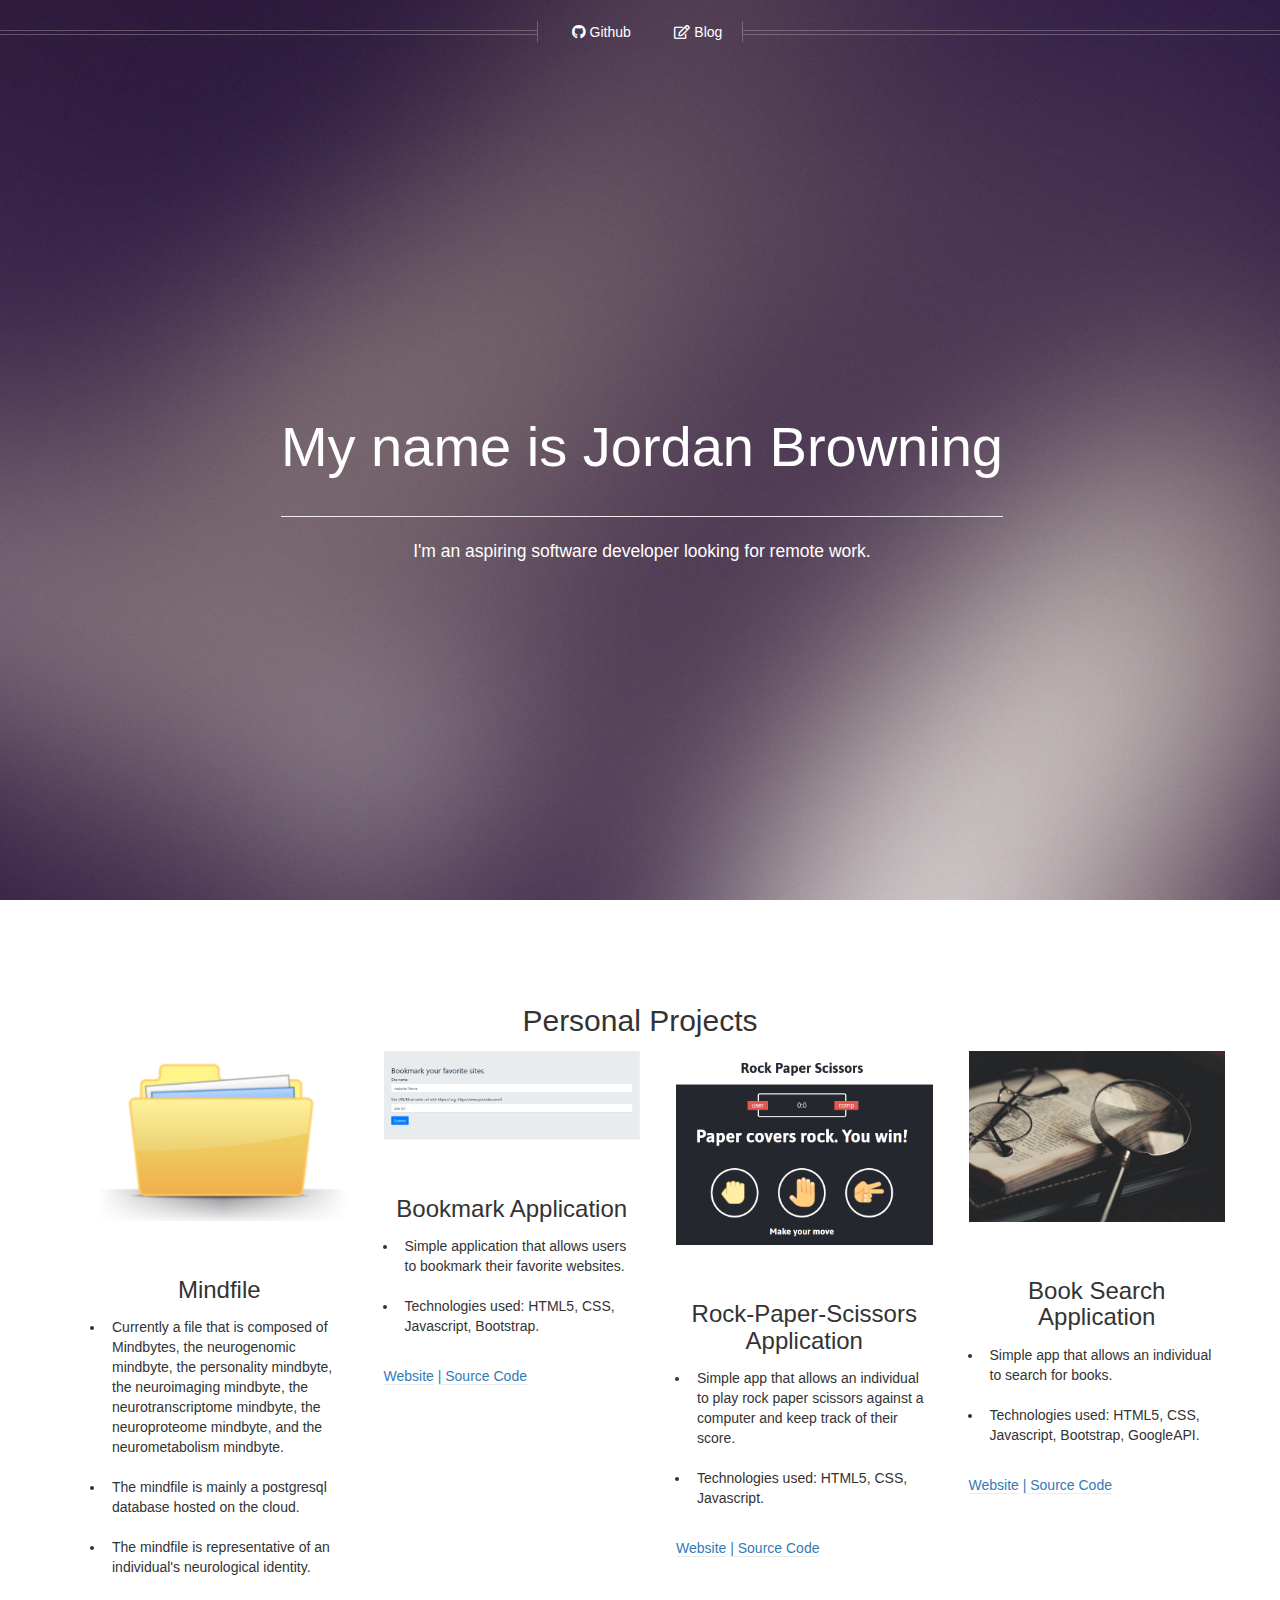
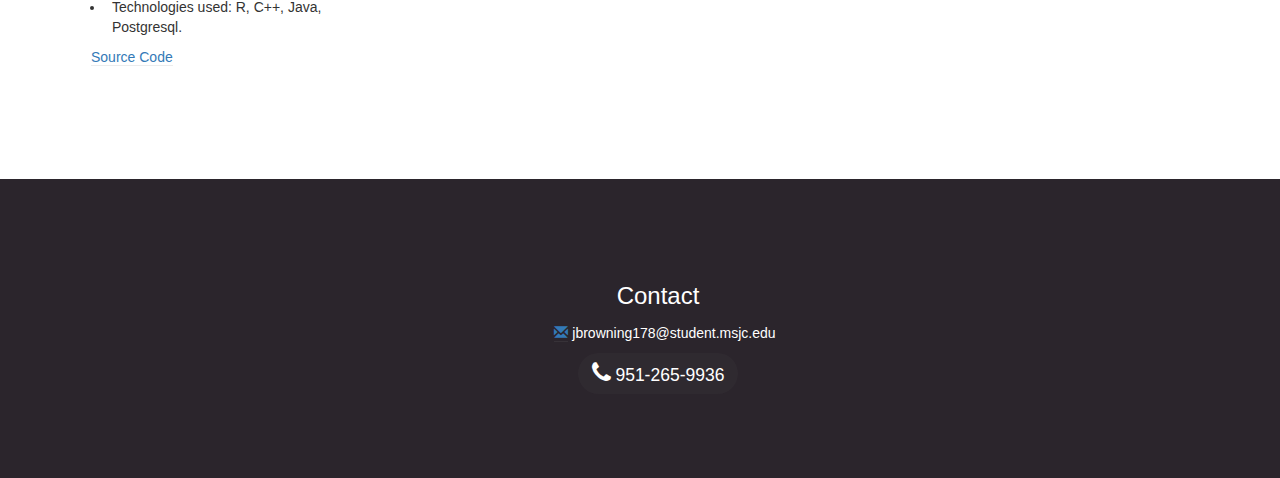
==== index.html @ be1a9e62 "update so links open in seperate tabs" ====
<!DOCTYPE HTML>
<!--
	Helios by HTML5 UP
	html5up.net | @ajlkn
	Free for personal and commercial use under the CCA 3.0 license (html5up.net/license)
-->
<html>

<head>
	<title>Jordan Browning's Portfolio</title>
	<meta charset="utf-8" />
	<meta name="viewport" content="width=device-width, initial-scale=1, user-scalable=no" />
	<link rel="stylesheet" href="assets/css/main.css" />
	<noscript>
	<link rel="stylesheet" href="assets/css/noscript.css" /></noscript>
	<link rel="stylesheet" href="https://maxcdn.bootstrapcdn.com/bootstrap/3.3.7/css/bootstrap.min.css">
	<link rel="stylesheet" href="https://cdnjs.cloudflare.com/ajax/libs/font-awesome/4.7.0/css/font-awesome.min.css">

</head>

<body class="homepage is-preload">
	<div id="page-wrapper">

		<!-- Header -->
		<div id="header">

			<!-- Inner -->
			<div class="inner">
				<header>
					<h1><a href="index.html" id="logo">My name is Jordan Browning</a></h1>
					<hr />
					<p>I'm an aspiring software developer looking for remote work.</p>

				</header>
			</div>

			<!-- Nav -->
			<nav id="nav">
				<ul>
					<li><a href="https://github.com/cr27" target="_blank"><i class="fab fa-github"></i> Github</a></li>
					<!--<li><a href="no-sidebar.html">No Sidebar</a></li>-->
					<li><a href="https://jbrowning178.wixsite.com/website" target="_blank"><i class="far fa-edit"></i> Blog</a></li>
				</ul>
			</nav>

		</div>

		<!-- Banner 
				<section id="banner">
					<header>
						<h2>Work Experience</h2>
						<p>
							A (free) responsive site template by <a href="http://html5up.net">HTML5 UP</a>.
							Built with HTML5/CSS3 and released under the <a href="http://html5up.net/license">CCA</a> license.
						</p>
					</header>
				</section>-->



		<!-- Features -->
		<div class="wrapper style1">

			<section id="features" class="container special">
				<header>
					<h2>Personal Projects</h2>

				</header>
				<div class="row">
					<article class="col-3 col-12-mobile special">
						<a href="#" class="image featured"><img src="images/manillaFolder.png" alt="" /></a>
						<header>
							<h3><a href="#">Mindfile</a></h3>
						</header>

						<ul>
							<li>
								Currently a file that is composed of Mindbytes, the neurogenomic mindbyte, the
								personality mindbyte, the neuroimaging
								mindbyte, the neurotranscriptome mindbyte, the neuroproteome mindbyte, and the
								neurometabolism mindbyte.
							</li>
							<br>
							<li>
								The mindfile is
								mainly a postgresql database hosted on the cloud.
							</li>
							<br>
							<li>
								The mindfile is representative of an individual's neurological
								identity.
							</li>
							<br>
							<li>
								Technologies used: R, C++, Java, Postgresql.
							</li>

						</ul>
						<a href="https://github.com/cr27/Neurological-Mindfile" target="_blank">  Source Code</a>
					</article>

					<article class="col-3 col-12-mobile special">
								<a href="#" class="image featured"><img src="images/bookMarkImage.PNG" alt="" /></a>
								<header>
									<h3><a href="#">Bookmark Application</a></h3>
								</header>
								<ul>
									<li>
										Simple application that allows  users to bookmark their favorite websites.
									</li>
									<br>
									<li>
										Technologies used: HTML5, CSS, Javascript, Bootstrap.
									</li>
								
									
								
								</ul>
								<br>
								<a href="https://cr27.github.io/BookmarkApp/bookmark" target="_blank"> Website</a>
								<a href="https://github.com/cr27/bookMarkApp" target="_blank">| Source Code</a>
							</article>

					<article class="col-3 col-12-mobile special">
						<a href="#" class="image featured"><img src="images/RockPaperScissors.png" alt="" /></a>
						<header>
							<h3><a href="#">Rock-Paper-Scissors Application</a></h3>
						</header>
						<ul>
							<li>
								Simple app that allows an individual to play rock paper scissors against a computer and keep track of their score.
							</li>
							<br>
							<li>
								Technologies used: HTML5, CSS, Javascript.
							</li>
					
					
					
						</ul>
						<br>
						<a href="https://cr27.github.io/RockPaperScissorsApp/RockPaperScissors" target="_blank"> Website</a>
						<a href="https://github.com/cr27/Rock-Paper-Scissors" target="_blank">| Source Code</a>
					</article>

					<article class="col-3 col-12-mobile special">
						<a href="#" class="image featured"><img src="images/booksearch.jpg" alt="" /></a>
						<header>
							<h3><a href="#">Book Search Application</a></h3>
						</header>
						<ul>
							<li>
								Simple app that allows an individual to search for books.
								
							</li>
							<br>
							<li>
								Technologies used: HTML5, CSS, Javascript, Bootstrap, GoogleAPI.
							</li>
					
					
					
						</ul>
						<br>
						<a href="https://cr27.github.io/BookSearchApp/BookSearch" target="_blank"> Website</a>
						<a href="https://github.com/cr27/BookSearchApp" target="_blank">| Source Code</a>
					</article>

				</div>
			</section>

		</div>

		<!-- Footer -->
		<div id="footer">
			<div class="container">


				<div class="row">
					<div class="col-12">

						<!-- Contact -->
						<section class="contact">
							<header>
								<h3>Contact</h3>
							</header>

							<!--<ul class="icons">
								
								<li><a href="#" class="icon brands fa-linkedin-in"><span
											class="label">Linkedin</span></a>
								</li>
							</ul>-->
							
							<ul>
								<a href="#"><i class="glyphicon glyphicon-envelope"></i></a> jbrowning178@student.msjc.edu
							</ul>

							<ul class="icons">
								<a href="#"></a> <i style="font-size:24px" class="fa">&#xf095;</i></a> 951-265-9936
							</ul>
						</section>




					</div>

				</div>
			</div>
		</div>

	</div>

	<!-- Scripts -->
	<script src="assets/js/jquery.min.js"></script>
	<script src="assets/js/jquery.dropotron.min.js"></script>
	<script src="assets/js/jquery.scrolly.min.js"></script>
	<script src="assets/js/jquery.scrollex.min.js"></script>
	<script src="assets/js/browser.min.js"></script>
	<script src="assets/js/breakpoints.min.js"></script>
	<script src="assets/js/util.js"></script>
	<script src="assets/js/main.js"></script>

</body>

</html>
---- assets/css/main.css ----
@import url("https://fonts.googleapis.com/css?family=Source+Sans+Pro:300,300italic,400,400italic,600");
@import url("fontawesome-all.min.css");

/*
	Helios by HTML5 UP
	html5up.net | @ajlkn
	Free for personal and commercial use under the CCA 3.0 license (html5up.net/license)
*/

html, body, div, span, applet, object,
iframe, h1, h2, h3, h4, h5, h6, p, blockquote,
pre, a, abbr, acronym, address, big, cite,
code, del, dfn, em, img, ins, kbd, q, s, samp,
small, strike, strong, sub, sup, tt, var, b,
u, i, center, dl, dt, dd, ol, ul, li, fieldset,
form, label, legend, table, caption, tbody,
tfoot, thead, tr, th, td, article, aside,
canvas, details, embed, figure, figcaption,
footer, header, hgroup, menu, nav, output, ruby,
section, summary, time, mark, audio, video {
	margin: 0;
	padding: 0;
	border: 0;
	font-size: 100%;
	font: inherit;
	vertical-align: baseline;}

article, aside, details, figcaption, figure,
footer, header, hgroup, menu, nav, section {
	display: block;}

body {
	line-height: 1;
}

ol, ul {
	list-style: none;
}

blockquote, q {
	quotes: none;
}

	blockquote:before, blockquote:after, q:before, q:after {
		content: '';
		content: none;
	}

table {
	border-collapse: collapse;
	border-spacing: 0;
}

body {
	-webkit-text-size-adjust: none;
}

mark {
	background-color: transparent;
	color: inherit;
}

input::-moz-focus-inner {
	border: 0;
	padding: 0;
}

input, select, textarea {
	-moz-appearance: none;
	-webkit-appearance: none;
	-ms-appearance: none;
	appearance: none;
}

/* Basic */

	html {
		box-sizing: border-box;
	}

	*, *:before, *:after {
		box-sizing: inherit;
	}

	body {
		background: #f0f4f4;
		color: #5b5b5b;
		font-size: 15pt;
		line-height: 1.85em;
		font-family: 'Source Sans Pro', sans-serif;
		font-weight: 300;
	}

		body.is-preload *, body.is-preload *:before, body.is-preload *:after {
			-moz-animation: none !important;
			-webkit-animation: none !important;
			-ms-animation: none !important;
			animation: none !important;
			-moz-transition: none !important;
			-webkit-transition: none !important;
			-ms-transition: none !important;
			transition: none !important;
		}

	input, textarea, select {
		font-size: 15pt;
		line-height: 1.85em;
		font-family: 'Source Sans Pro', sans-serif;
		font-weight: 300;
	}

	h1, h2, h3, h4, h5, h6 {
		font-weight: 400;
		color: #483949;
		line-height: 1.25em;
	}

	h1 a, h2 a, h3 a, h4 a, h5 a, h6 a {
		color: inherit;
		text-decoration: none;
		border-bottom-color: transparent;
	}

	h1 strong, h2 strong, h3 strong, h4 strong, h5 strong, h6 strong {
		font-weight: 600;
	}

	h2 {
		font-size: 2.85em;
	}

	h3 {
		font-size: 1.25em;
	}

	h4 {
		font-size: 1em;
		margin: 0 0 0.25em 0;
	}

	strong, b {
		font-weight: 400;
		color: #483949;
	}

	em, i {
		font-style: italic;
	}

	a {
		color: inherit;
		border-bottom: solid 1px rgba(128, 128, 128, 0.15);
		text-decoration: none;
		-moz-transition: background-color 0.35s ease-in-out, color 0.35s ease-in-out, border-bottom-color 0.35s ease-in-out;
		-webkit-transition: background-color 0.35s ease-in-out, color 0.35s ease-in-out, border-bottom-color 0.35s ease-in-out;
		-ms-transition: background-color 0.35s ease-in-out, color 0.35s ease-in-out, border-bottom-color 0.35s ease-in-out;
		transition: background-color 0.35s ease-in-out, color 0.35s ease-in-out, border-bottom-color 0.35s ease-in-out;
	}

		a:hover {
			color: #ef8376;
			border-bottom-color: transparent;
		}

	sub {
		position: relative;
		top: 0.5em;
		font-size: 0.8em;
	}

	sup {
		position: relative;
		top: -0.5em;
		font-size: 0.8em;
	}

	blockquote {
		border-left: solid 0.5em #ddd;
		padding: 1em 0 1em 2em;
		font-style: italic;
	}

	p, ul, ol, dl, table {
		margin-bottom: 1em;
	}

	p {
		text-align: justify;
	}

	br.clear {
		clear: both;
	}

	hr {
		position: relative;
		display: block;
		border: 0;
		top: 4.5em;
		margin-bottom: 9em;
		height: 6px;
		border-top: solid 1px rgba(128, 128, 128, 0.2);
		border-bottom: solid 1px rgba(128, 128, 128, 0.2);
	}

		hr:before, hr:after {
			content: '';
			position: absolute;
			top: -8px;
			display: block;
			width: 1px;
			height: 21px;
			background: rgba(128, 128, 128, 0.2);
		}

		hr:before {
			left: -1px;
		}

		hr:after {
			right: -1px;
		}

	.timestamp {
		color: rgba(128, 128, 128, 0.75);
		font-size: 0.8em;
	}

/* Container */

	.container {
		margin: 0 auto;
		max-width: 100%;
		width: 1400px;
	}

		@media screen and (max-width: 1680px) {

			.container {
				width: 1200px;
			}

		}

		@media screen and (max-width: 1280px) {

			.container {
				width: 100%;
			}

		}

		@media screen and (max-width: 960px) {

			.container {
				width: 100%;
			}

		}

		@media screen and (max-width: 840px) {

			.container {
				width: 100%;
			}

		}

		@media screen and (max-width: 736px) {

			.container {
				width: 100%;
			}

		}

/* Row */

	.row {
		display: flex;
		flex-wrap: wrap;
		box-sizing: border-box;
		align-items: stretch;
	}

		.row > * {
			box-sizing: border-box;
		}

		.row.gtr-uniform > * > :last-child {
			margin-bottom: 0;
		}

		.row.aln-left {
			justify-content: flex-start;
		}

		.row.aln-center {
			justify-content: center;
		}

		.row.aln-right {
			justify-content: flex-end;
		}

		.row.aln-top {
			align-items: flex-start;
		}

		.row.aln-middle {
			align-items: center;
		}

		.row.aln-bottom {
			align-items: flex-end;
		}

		.row > .imp {
			order: -1;
		}

		.row > .col-1 {
			width: 8.33333%;
		}

		.row > .off-1 {
			margin-left: 8.33333%;
		}

		.row > .col-2 {
			width: 16.66667%;
		}

		.row > .off-2 {
			margin-left: 16.66667%;
		}

		.row > .col-3 {
			width: 25%;
		}

		.row > .off-3 {
			margin-left: 25%;
		}

		.row > .col-4 {
			width: 33.33333%;
		}

		.row > .off-4 {
			margin-left: 33.33333%;
		}

		.row > .col-5 {
			width: 41.66667%;
		}

		.row > .off-5 {
			margin-left: 41.66667%;
		}

		.row > .col-6 {
			width: 50%;
		}

		.row > .off-6 {
			margin-left: 50%;
		}

		.row > .col-7 {
			width: 58.33333%;
		}

		.row > .off-7 {
			margin-left: 58.33333%;
		}

		.row > .col-8 {
			width: 66.66667%;
		}

		.row > .off-8 {
			margin-left: 66.66667%;
		}

		.row > .col-9 {
			width: 75%;
		}

		.row > .off-9 {
			margin-left: 75%;
		}

		.row > .col-10 {
			width: 83.33333%;
		}

		.row > .off-10 {
			margin-left: 83.33333%;
		}

		.row > .col-11 {
			width: 91.66667%;
		}

		.row > .off-11 {
			margin-left: 91.66667%;
		}

		.row > .col-12 {
			width: 100%;
		}

		.row > .off-12 {
			margin-left: 100%;
		}

		.row.gtr-0 {
			margin-top: 0px;
			margin-left: 0px;
		}

			.row.gtr-0 > * {
				padding: 0px 0 0 0px;
			}

			.row.gtr-0.gtr-uniform {
				margin-top: 0px;
			}

				.row.gtr-0.gtr-uniform > * {
					padding-top: 0px;
				}

		.row.gtr-25 {
			margin-top: -10px;
			margin-left: -10px;
		}

			.row.gtr-25 > * {
				padding: 10px 0 0 10px;
			}

			.row.gtr-25.gtr-uniform {
				margin-top: -10px;
			}

				.row.gtr-25.gtr-uniform > * {
					padding-top: 10px;
				}

		.row.gtr-50 {
			margin-top: -20px;
			margin-left: -20px;
		}

			.row.gtr-50 > * {
				padding: 20px 0 0 20px;
			}

			.row.gtr-50.gtr-uniform {
				margin-top: -20px;
			}

				.row.gtr-50.gtr-uniform > * {
					padding-top: 20px;
				}

		.row {
			margin-top: -40px;
			margin-left: -40px;
		}

			.row > * {
				padding: 40px 0 0 40px;
			}

			.row.gtr-uniform {
				margin-top: -40px;
			}

				.row.gtr-uniform > * {
					padding-top: 40px;
				}

		.row.gtr-150 {
			margin-top: -60px;
			margin-left: -60px;
		}

			.row.gtr-150 > * {
				padding: 60px 0 0 60px;
			}

			.row.gtr-150.gtr-uniform {
				margin-top: -60px;
			}

				.row.gtr-150.gtr-uniform > * {
					padding-top: 60px;
				}

		.row.gtr-200 {
			margin-top: -80px;
			margin-left: -80px;
		}

			.row.gtr-200 > * {
				padding: 80px 0 0 80px;
			}

			.row.gtr-200.gtr-uniform {
				margin-top: -80px;
			}

				.row.gtr-200.gtr-uniform > * {
					padding-top: 80px;
				}

		@media screen and (max-width: 1680px) {

			.row {
				display: flex;
				flex-wrap: wrap;
				box-sizing: border-box;
				align-items: stretch;
			}

				.row > * {
					box-sizing: border-box;
				}

				.row.gtr-uniform > * > :last-child {
					margin-bottom: 0;
				}

				.row.aln-left {
					justify-content: flex-start;
				}

				.row.aln-center {
					justify-content: center;
				}

				.row.aln-right {
					justify-content: flex-end;
				}

				.row.aln-top {
					align-items: flex-start;
				}

				.row.aln-middle {
					align-items: center;
				}

				.row.aln-bottom {
					align-items: flex-end;
				}

				.row > .imp-wide {
					order: -1;
				}

				.row > .col-1-wide {
					width: 8.33333%;
				}

				.row > .off-1-wide {
					margin-left: 8.33333%;
				}

				.row > .col-2-wide {
					width: 16.66667%;
				}

				.row > .off-2-wide {
					margin-left: 16.66667%;
				}

				.row > .col-3-wide {
					width: 25%;
				}

				.row > .off-3-wide {
					margin-left: 25%;
				}

				.row > .col-4-wide {
					width: 33.33333%;
				}

				.row > .off-4-wide {
					margin-left: 33.33333%;
				}

				.row > .col-5-wide {
					width: 41.66667%;
				}

				.row > .off-5-wide {
					margin-left: 41.66667%;
				}

				.row > .col-6-wide {
					width: 50%;
				}

				.row > .off-6-wide {
					margin-left: 50%;
				}

				.row > .col-7-wide {
					width: 58.33333%;
				}

				.row > .off-7-wide {
					margin-left: 58.33333%;
				}

				.row > .col-8-wide {
					width: 66.66667%;
				}

				.row > .off-8-wide {
					margin-left: 66.66667%;
				}

				.row > .col-9-wide {
					width: 75%;
				}

				.row > .off-9-wide {
					margin-left: 75%;
				}

				.row > .col-10-wide {
					width: 83.33333%;
				}

				.row > .off-10-wide {
					margin-left: 83.33333%;
				}

				.row > .col-11-wide {
					width: 91.66667%;
				}

				.row > .off-11-wide {
					margin-left: 91.66667%;
				}

				.row > .col-12-wide {
					width: 100%;
				}

				.row > .off-12-wide {
					margin-left: 100%;
				}

				.row.gtr-0 {
					margin-top: 0px;
					margin-left: 0px;
				}

					.row.gtr-0 > * {
						padding: 0px 0 0 0px;
					}

					.row.gtr-0.gtr-uniform {
						margin-top: 0px;
					}

						.row.gtr-0.gtr-uniform > * {
							padding-top: 0px;
						}

				.row.gtr-25 {
					margin-top: -10px;
					margin-left: -10px;
				}

					.row.gtr-25 > * {
						padding: 10px 0 0 10px;
					}

					.row.gtr-25.gtr-uniform {
						margin-top: -10px;
					}

						.row.gtr-25.gtr-uniform > * {
							padding-top: 10px;
						}

				.row.gtr-50 {
					margin-top: -20px;
					margin-left: -20px;
				}

					.row.gtr-50 > * {
						padding: 20px 0 0 20px;
					}

					.row.gtr-50.gtr-uniform {
						margin-top: -20px;
					}

						.row.gtr-50.gtr-uniform > * {
							padding-top: 20px;
						}

				.row {
					margin-top: -40px;
					margin-left: -40px;
				}

					.row > * {
						padding: 40px 0 0 40px;
					}

					.row.gtr-uniform {
						margin-top: -40px;
					}

						.row.gtr-uniform > * {
							padding-top: 40px;
						}

				.row.gtr-150 {
					margin-top: -60px;
					margin-left: -60px;
				}

					.row.gtr-150 > * {
						padding: 60px 0 0 60px;
					}

					.row.gtr-150.gtr-uniform {
						margin-top: -60px;
					}

						.row.gtr-150.gtr-uniform > * {
							padding-top: 60px;
						}

				.row.gtr-200 {
					margin-top: -80px;
					margin-left: -80px;
				}

					.row.gtr-200 > * {
						padding: 80px 0 0 80px;
					}

					.row.gtr-200.gtr-uniform {
						margin-top: -80px;
					}

						.row.gtr-200.gtr-uniform > * {
							padding-top: 80px;
						}

		}

		@media screen and (max-width: 1280px) {

			.row {
				display: flex;
				flex-wrap: wrap;
				box-sizing: border-box;
				align-items: stretch;
			}

				.row > * {
					box-sizing: border-box;
				}

				.row.gtr-uniform > * > :last-child {
					margin-bottom: 0;
				}

				.row.aln-left {
					justify-content: flex-start;
				}

				.row.aln-center {
					justify-content: center;
				}

				.row.aln-right {
					justify-content: flex-end;
				}

				.row.aln-top {
					align-items: flex-start;
				}

				.row.aln-middle {
					align-items: center;
				}

				.row.aln-bottom {
					align-items: flex-end;
				}

				.row > .imp-normal {
					order: -1;
				}

				.row > .col-1-normal {
					width: 8.33333%;
				}

				.row > .off-1-normal {
					margin-left: 8.33333%;
				}

				.row > .col-2-normal {
					width: 16.66667%;
				}

				.row > .off-2-normal {
					margin-left: 16.66667%;
				}

				.row > .col-3-normal {
					width: 25%;
				}

				.row > .off-3-normal {
					margin-left: 25%;
				}

				.row > .col-4-normal {
					width: 33.33333%;
				}

				.row > .off-4-normal {
					margin-left: 33.33333%;
				}

				.row > .col-5-normal {
					width: 41.66667%;
				}

				.row > .off-5-normal {
					margin-left: 41.66667%;
				}

				.row > .col-6-normal {
					width: 50%;
				}

				.row > .off-6-normal {
					margin-left: 50%;
				}

				.row > .col-7-normal {
					width: 58.33333%;
				}

				.row > .off-7-normal {
					margin-left: 58.33333%;
				}

				.row > .col-8-normal {
					width: 66.66667%;
				}

				.row > .off-8-normal {
					margin-left: 66.66667%;
				}

				.row > .col-9-normal {
					width: 75%;
				}

				.row > .off-9-normal {
					margin-left: 75%;
				}

				.row > .col-10-normal {
					width: 83.33333%;
				}

				.row > .off-10-normal {
					margin-left: 83.33333%;
				}

				.row > .col-11-normal {
					width: 91.66667%;
				}

				.row > .off-11-normal {
					margin-left: 91.66667%;
				}

				.row > .col-12-normal {
					width: 100%;
				}

				.row > .off-12-normal {
					margin-left: 100%;
				}

				.row.gtr-0 {
					margin-top: 0px;
					margin-left: 0px;
				}

					.row.gtr-0 > * {
						padding: 0px 0 0 0px;
					}

					.row.gtr-0.gtr-uniform {
						margin-top: 0px;
					}

						.row.gtr-0.gtr-uniform > * {
							padding-top: 0px;
						}

				.row.gtr-25 {
					margin-top: -9px;
					margin-left: -9px;
				}

					.row.gtr-25 > * {
						padding: 9px 0 0 9px;
					}

					.row.gtr-25.gtr-uniform {
						margin-top: -9px;
					}

						.row.gtr-25.gtr-uniform > * {
							padding-top: 9px;
						}

				.row.gtr-50 {
					margin-top: -18px;
					margin-left: -18px;
				}

					.row.gtr-50 > * {
						padding: 18px 0 0 18px;
					}

					.row.gtr-50.gtr-uniform {
						margin-top: -18px;
					}

						.row.gtr-50.gtr-uniform > * {
							padding-top: 18px;
						}

				.row {
					margin-top: -36px;
					margin-left: -36px;
				}

					.row > * {
						padding: 36px 0 0 36px;
					}

					.row.gtr-uniform {
						margin-top: -36px;
					}

						.row.gtr-uniform > * {
							padding-top: 36px;
						}

				.row.gtr-150 {
					margin-top: -54px;
					margin-left: -54px;
				}

					.row.gtr-150 > * {
						padding: 54px 0 0 54px;
					}

					.row.gtr-150.gtr-uniform {
						margin-top: -54px;
					}

						.row.gtr-150.gtr-uniform > * {
							padding-top: 54px;
						}

				.row.gtr-200 {
					margin-top: -72px;
					margin-left: -72px;
				}

					.row.gtr-200 > * {
						padding: 72px 0 0 72px;
					}

					.row.gtr-200.gtr-uniform {
						margin-top: -72px;
					}

						.row.gtr-200.gtr-uniform > * {
							padding-top: 72px;
						}

		}

		@media screen and (max-width: 960px) {

			.row {
				display: flex;
				flex-wrap: wrap;
				box-sizing: border-box;
				align-items: stretch;
			}

				.row > * {
					box-sizing: border-box;
				}

				.row.gtr-uniform > * > :last-child {
					margin-bottom: 0;
				}

				.row.aln-left {
					justify-content: flex-start;
				}

				.row.aln-center {
					justify-content: center;
				}

				.row.aln-right {
					justify-content: flex-end;
				}

				.row.aln-top {
					align-items: flex-start;
				}

				.row.aln-middle {
					align-items: center;
				}

				.row.aln-bottom {
					align-items: flex-end;
				}

				.row > .imp-narrow {
					order: -1;
				}

				.row > .col-1-narrow {
					width: 8.33333%;
				}

				.row > .off-1-narrow {
					margin-left: 8.33333%;
				}

				.row > .col-2-narrow {
					width: 16.66667%;
				}

				.row > .off-2-narrow {
					margin-left: 16.66667%;
				}

				.row > .col-3-narrow {
					width: 25%;
				}

				.row > .off-3-narrow {
					margin-left: 25%;
				}

				.row > .col-4-narrow {
					width: 33.33333%;
				}

				.row > .off-4-narrow {
					margin-left: 33.33333%;
				}

				.row > .col-5-narrow {
					width: 41.66667%;
				}

				.row > .off-5-narrow {
					margin-left: 41.66667%;
				}

				.row > .col-6-narrow {
					width: 50%;
				}

				.row > .off-6-narrow {
					margin-left: 50%;
				}

				.row > .col-7-narrow {
					width: 58.33333%;
				}

				.row > .off-7-narrow {
					margin-left: 58.33333%;
				}

				.row > .col-8-narrow {
					width: 66.66667%;
				}

				.row > .off-8-narrow {
					margin-left: 66.66667%;
				}

				.row > .col-9-narrow {
					width: 75%;
				}

				.row > .off-9-narrow {
					margin-left: 75%;
				}

				.row > .col-10-narrow {
					width: 83.33333%;
				}

				.row > .off-10-narrow {
					margin-left: 83.33333%;
				}

				.row > .col-11-narrow {
					width: 91.66667%;
				}

				.row > .off-11-narrow {
					margin-left: 91.66667%;
				}

				.row > .col-12-narrow {
					width: 100%;
				}

				.row > .off-12-narrow {
					margin-left: 100%;
				}

				.row.gtr-0 {
					margin-top: 0px;
					margin-left: 0px;
				}

					.row.gtr-0 > * {
						padding: 0px 0 0 0px;
					}

					.row.gtr-0.gtr-uniform {
						margin-top: 0px;
					}

						.row.gtr-0.gtr-uniform > * {
							padding-top: 0px;
						}

				.row.gtr-25 {
					margin-top: -8px;
					margin-left: -8px;
				}

					.row.gtr-25 > * {
						padding: 8px 0 0 8px;
					}

					.row.gtr-25.gtr-uniform {
						margin-top: -8px;
					}

						.row.gtr-25.gtr-uniform > * {
							padding-top: 8px;
						}

				.row.gtr-50 {
					margin-top: -16px;
					margin-left: -16px;
				}

					.row.gtr-50 > * {
						padding: 16px 0 0 16px;
					}

					.row.gtr-50.gtr-uniform {
						margin-top: -16px;
					}

						.row.gtr-50.gtr-uniform > * {
							padding-top: 16px;
						}

				.row {
					margin-top: -32px;
					margin-left: -32px;
				}

					.row > * {
						padding: 32px 0 0 32px;
					}

					.row.gtr-uniform {
						margin-top: -32px;
					}

						.row.gtr-uniform > * {
							padding-top: 32px;
						}

				.row.gtr-150 {
					margin-top: -48px;
					margin-left: -48px;
				}

					.row.gtr-150 > * {
						padding: 48px 0 0 48px;
					}

					.row.gtr-150.gtr-uniform {
						margin-top: -48px;
					}

						.row.gtr-150.gtr-uniform > * {
							padding-top: 48px;
						}

				.row.gtr-200 {
					margin-top: -64px;
					margin-left: -64px;
				}

					.row.gtr-200 > * {
						padding: 64px 0 0 64px;
					}

					.row.gtr-200.gtr-uniform {
						margin-top: -64px;
					}

						.row.gtr-200.gtr-uniform > * {
							padding-top: 64px;
						}

		}

		@media screen and (max-width: 840px) {

			.row {
				display: flex;
				flex-wrap: wrap;
				box-sizing: border-box;
				align-items: stretch;
			}

				.row > * {
					box-sizing: border-box;
				}

				.row.gtr-uniform > * > :last-child {
					margin-bottom: 0;
				}

				.row.aln-left {
					justify-content: flex-start;
				}

				.row.aln-center {
					justify-content: center;
				}

				.row.aln-right {
					justify-content: flex-end;
				}

				.row.aln-top {
					align-items: flex-start;
				}

				.row.aln-middle {
					align-items: center;
				}

				.row.aln-bottom {
					align-items: flex-end;
				}

				.row > .imp-narrower {
					order: -1;
				}

				.row > .col-1-narrower {
					width: 8.33333%;
				}

				.row > .off-1-narrower {
					margin-left: 8.33333%;
				}

				.row > .col-2-narrower {
					width: 16.66667%;
				}

				.row > .off-2-narrower {
					margin-left: 16.66667%;
				}

				.row > .col-3-narrower {
					width: 25%;
				}

				.row > .off-3-narrower {
					margin-left: 25%;
				}

				.row > .col-4-narrower {
					width: 33.33333%;
				}

				.row > .off-4-narrower {
					margin-left: 33.33333%;
				}

				.row > .col-5-narrower {
					width: 41.66667%;
				}

				.row > .off-5-narrower {
					margin-left: 41.66667%;
				}

				.row > .col-6-narrower {
					width: 50%;
				}

				.row > .off-6-narrower {
					margin-left: 50%;
				}

				.row > .col-7-narrower {
					width: 58.33333%;
				}

				.row > .off-7-narrower {
					margin-left: 58.33333%;
				}

				.row > .col-8-narrower {
					width: 66.66667%;
				}

				.row > .off-8-narrower {
					margin-left: 66.66667%;
				}

				.row > .col-9-narrower {
					width: 75%;
				}

				.row > .off-9-narrower {
					margin-left: 75%;
				}

				.row > .col-10-narrower {
					width: 83.33333%;
				}

				.row > .off-10-narrower {
					margin-left: 83.33333%;
				}

				.row > .col-11-narrower {
					width: 91.66667%;
				}

				.row > .off-11-narrower {
					margin-left: 91.66667%;
				}

				.row > .col-12-narrower {
					width: 100%;
				}

				.row > .off-12-narrower {
					margin-left: 100%;
				}

				.row.gtr-0 {
					margin-top: 0px;
					margin-left: 0px;
				}

					.row.gtr-0 > * {
						padding: 0px 0 0 0px;
					}

					.row.gtr-0.gtr-uniform {
						margin-top: 0px;
					}

						.row.gtr-0.gtr-uniform > * {
							padding-top: 0px;
						}

				.row.gtr-25 {
					margin-top: -8px;
					margin-left: -8px;
				}

					.row.gtr-25 > * {
						padding: 8px 0 0 8px;
					}

					.row.gtr-25.gtr-uniform {
						margin-top: -8px;
					}

						.row.gtr-25.gtr-uniform > * {
							padding-top: 8px;
						}

				.row.gtr-50 {
					margin-top: -16px;
					margin-left: -16px;
				}

					.row.gtr-50 > * {
						padding: 16px 0 0 16px;
					}

					.row.gtr-50.gtr-uniform {
						margin-top: -16px;
					}

						.row.gtr-50.gtr-uniform > * {
							padding-top: 16px;
						}

				.row {
					margin-top: -32px;
					margin-left: -32px;
				}

					.row > * {
						padding: 32px 0 0 32px;
					}

					.row.gtr-uniform {
						margin-top: -32px;
					}

						.row.gtr-uniform > * {
							padding-top: 32px;
						}

				.row.gtr-150 {
					margin-top: -48px;
					margin-left: -48px;
				}

					.row.gtr-150 > * {
						padding: 48px 0 0 48px;
					}

					.row.gtr-150.gtr-uniform {
						margin-top: -48px;
					}

						.row.gtr-150.gtr-uniform > * {
							padding-top: 48px;
						}

				.row.gtr-200 {
					margin-top: -64px;
					margin-left: -64px;
				}

					.row.gtr-200 > * {
						padding: 64px 0 0 64px;
					}

					.row.gtr-200.gtr-uniform {
						margin-top: -64px;
					}

						.row.gtr-200.gtr-uniform > * {
							padding-top: 64px;
						}

		}

		@media screen and (max-width: 736px) {

			.row {
				display: flex;
				flex-wrap: wrap;
				box-sizing: border-box;
				align-items: stretch;
			}

				.row > * {
					box-sizing: border-box;
				}

				.row.gtr-uniform > * > :last-child {
					margin-bottom: 0;
				}

				.row.aln-left {
					justify-content: flex-start;
				}

				.row.aln-center {
					justify-content: center;
				}

				.row.aln-right {
					justify-content: flex-end;
				}

				.row.aln-top {
					align-items: flex-start;
				}

				.row.aln-middle {
					align-items: center;
				}

				.row.aln-bottom {
					align-items: flex-end;
				}

				.row > .imp-mobile {
					order: -1;
				}

				.row > .col-1-mobile {
					width: 8.33333%;
				}

				.row > .off-1-mobile {
					margin-left: 8.33333%;
				}

				.row > .col-2-mobile {
					width: 16.66667%;
				}

				.row > .off-2-mobile {
					margin-left: 16.66667%;
				}

				.row > .col-3-mobile {
					width: 25%;
				}

				.row > .off-3-mobile {
					margin-left: 25%;
				}

				.row > .col-4-mobile {
					width: 33.33333%;
				}

				.row > .off-4-mobile {
					margin-left: 33.33333%;
				}

				.row > .col-5-mobile {
					width: 41.66667%;
				}

				.row > .off-5-mobile {
					margin-left: 41.66667%;
				}

				.row > .col-6-mobile {
					width: 50%;
				}

				.row > .off-6-mobile {
					margin-left: 50%;
				}

				.row > .col-7-mobile {
					width: 58.33333%;
				}

				.row > .off-7-mobile {
					margin-left: 58.33333%;
				}

				.row > .col-8-mobile {
					width: 66.66667%;
				}

				.row > .off-8-mobile {
					margin-left: 66.66667%;
				}

				.row > .col-9-mobile {
					width: 75%;
				}

				.row > .off-9-mobile {
					margin-left: 75%;
				}

				.row > .col-10-mobile {
					width: 83.33333%;
				}

				.row > .off-10-mobile {
					margin-left: 83.33333%;
				}

				.row > .col-11-mobile {
					width: 91.66667%;
				}

				.row > .off-11-mobile {
					margin-left: 91.66667%;
				}

				.row > .col-12-mobile {
					width: 100%;
				}

				.row > .off-12-mobile {
					margin-left: 100%;
				}

				.row.gtr-0 {
					margin-top: 0px;
					margin-left: 0px;
				}

					.row.gtr-0 > * {
						padding: 0px 0 0 0px;
					}

					.row.gtr-0.gtr-uniform {
						margin-top: 0px;
					}

						.row.gtr-0.gtr-uniform > * {
							padding-top: 0px;
						}

				.row.gtr-25 {
					margin-top: -5px;
					margin-left: -5px;
				}

					.row.gtr-25 > * {
						padding: 5px 0 0 5px;
					}

					.row.gtr-25.gtr-uniform {
						margin-top: -5px;
					}

						.row.gtr-25.gtr-uniform > * {
							padding-top: 5px;
						}

				.row.gtr-50 {
					margin-top: -10px;
					margin-left: -10px;
				}

					.row.gtr-50 > * {
						padding: 10px 0 0 10px;
					}

					.row.gtr-50.gtr-uniform {
						margin-top: -10px;
					}

						.row.gtr-50.gtr-uniform > * {
							padding-top: 10px;
						}

				.row {
					margin-top: -20px;
					margin-left: -20px;
				}

					.row > * {
						padding: 20px 0 0 20px;
					}

					.row.gtr-uniform {
						margin-top: -20px;
					}

						.row.gtr-uniform > * {
							padding-top: 20px;
						}

				.row.gtr-150 {
					margin-top: -30px;
					margin-left: -30px;
				}

					.row.gtr-150 > * {
						padding: 30px 0 0 30px;
					}

					.row.gtr-150.gtr-uniform {
						margin-top: -30px;
					}

						.row.gtr-150.gtr-uniform > * {
							padding-top: 30px;
						}

				.row.gtr-200 {
					margin-top: -40px;
					margin-left: -40px;
				}

					.row.gtr-200 > * {
						padding: 40px 0 0 40px;
					}

					.row.gtr-200.gtr-uniform {
						margin-top: -40px;
					}

						.row.gtr-200.gtr-uniform > * {
							padding-top: 40px;
						}

		}

/* Sections/Article */

	section, article {
		margin-bottom: 3em;
	}

		section > :last-child, section:last-child, article > :last-child, article:last-child {
			margin-bottom: 0;
		}

		section.special > header, section.special > footer, article.special > header, article.special > footer {
			text-align: center;
		}

	.row > section, .row > article {
		margin-bottom: 0;
	}

	header {
		margin: 0 0 1em 0;
	}

		header > p {
			display: block;
			font-size: 1.5em;
			margin: 1em 0 2em 0;
			line-height: 1.5em;
			text-align: inherit;
		}

	footer {
		margin: 2.5em 0 0 0;
	}

/* Image */

	.image {
		position: relative;
		display: inline-block;
		border: 0;
		outline: 0;
	}

		.image img {
			display: block;
			width: 100%;
		}

		.image.fit {
			display: block;
			width: 100%;
		}

		.image.featured {
			display: block;
			width: 100%;
			margin: 0 0 4em 0;
		}

		.image.left {
			float: left;
			margin: 0 2em 2em 0;
		}

		.image.centered {
			display: block;
			margin: 0 0 2em 0;
		}

			.image.centered img {
				margin: 0 auto;
				width: auto;
			}

/* List */

	ul {
		list-style: disc;
		padding-left: 1em;
	}

		ul li {
			padding-left: 0.5em;
		}

	ol {
		list-style: decimal;
		padding-left: 1.25em;
	}

		ol li {
			padding-left: 0.25em;
		}

/* Actions */

	ul.actions {
		margin: 3em 0 0 0;
		list-style: none;
		padding-left: 0;
	}

		form ul.actions {
			margin-top: 0;
		}

		ul.actions li {
			display: inline-block;
			margin: 0 0.75em 0 0.75em;
			padding-left: 0;
		}

			ul.actions li:first-child {
				margin-left: 0;
			}

			ul.actions li:last-child {
				margin-right: 0;
			}

/* Divided */

	ul.divided {
		list-style: none;
		padding-left: 0;
	}

		ul.divided li {
			border-top: solid 1px rgba(128, 128, 128, 0.2);
			padding-top: 1.5em;
			margin-top: 1.5em;
			padding-left: 0;
		}

			ul.divided li:first-child {
				border-top: 0;
				padding-top: 0;
				margin-top: 0;
			}

/* Menu */

	ul.menu {
		height: 1em;
		line-height: 1em;
		list-style: none;
		padding-left: 0;
	}

		ul.menu li {
			display: inline-block;
			border-left: solid 1px rgba(128, 128, 128, 0.2);
			padding-left: 1.25em;
			margin-left: 1.25em;
		}

			ul.menu li:first-child {
				border-left: 0;
				padding-left: 0;
				margin-left: 0;
			}

/* Icons */

	ul.icons {
		position: relative;
		background: rgba(128, 128, 128, 0.05);
		border-radius: 4em;
		display: inline-block;
		padding: 0.35em 0.75em 0.35em 0.75em;
		font-size: 1.25em;
		cursor: default;
		list-style: none;
	}

		ul.icons li {
			display: inline-block;
			padding-left: 0;
		}

			ul.icons li a {
				display: inline-block;
				background: none;
				width: 2.5em;
				height: 2.5em;
				line-height: 2.5em;
				text-align: center;
				border-radius: 100%;
				border: 0;
				color: inherit;
			}

				ul.icons li a:hover {
					color: #ef8376;
				}

/* Form */

	form label {
		display: block;
		font-weight: 400;
		color: #483949;
		margin: 0 0 1em 0;
	}

	form input[type="text"],
	form input[type="email"],
	form input[type="password"],
	form select,
	form textarea {
		-webkit-appearance: none;
		display: block;
		border: 0;
		background: #fafafa;
		width: 100%;
		border-radius: 0.5em;
		border: solid 1px #E5E5E5;
		padding: 1em;
		-moz-transition: background-color 0.35s ease-in-out, border-color 0.35s ease-in-out;
		-webkit-transition: background-color 0.35s ease-in-out, border-color 0.35s ease-in-out;
		-ms-transition: background-color 0.35s ease-in-out, border-color 0.35s ease-in-out;
		transition: background-color 0.35s ease-in-out, border-color 0.35s ease-in-out;
	}

		form input[type="text"]:focus,
		form input[type="email"]:focus,
		form input[type="password"]:focus,
		form select:focus,
		form textarea:focus {
			background: #fff;
			border-color: #df7366;
		}

	form input[type="text"],
	form input[type="email"],
	form input[type="password"],
	form select {
		line-height: 1em;
	}

	form textarea {
		min-height: 9em;
	}

	form ::-webkit-input-placeholder {
		color: #555 !important;
	}

	form :-moz-placeholder {
		color: #555 !important;
	}

	form ::-moz-placeholder {
		color: #555 !important;
	}

	form :-ms-input-placeholder {
		color: #555 !important;
	}

	form ::-moz-focus-inner {
		border: 0;
	}

/* Table */

	table {
		width: 100%;
	}

		table.default {
			width: 100%;
		}

			table.default tbody tr {
				border-top: solid 1px #e5e5e5;
			}

				table.default tbody tr:first-child {
					border-top: 0;
				}

				table.default tbody tr:nth-child(2n+1) {
					background: #fafafa;
				}

			table.default td {
				padding: 0.5em 1em 0.5em 1em;
			}

			table.default th {
				text-align: left;
				font-weight: 400;
				padding: 0.5em 1em 0.5em 1em;
			}

			table.default thead {
				border-bottom: solid 2px #e5e5e5;
			}

			table.default tfoot {
				border-top: solid 2px #e5e5e5;
			}

/* Button */

	input[type="button"],
	input[type="submit"],
	input[type="reset"],
	button,
	.button {
		position: relative;
		display: inline-block;
		background: #df7366;
		color: #fff;
		text-align: center;
		border-radius: 0.5em;
		text-decoration: none;
		padding: 0.65em 3em 0.65em 3em;
		border: 0;
		cursor: pointer;
		outline: 0;
		font-weight: 300;
		-moz-transition: background-color 0.35s ease-in-out, color 0.35s ease-in-out, border-bottom-color 0.35s ease-in-out;
		-webkit-transition: background-color 0.35s ease-in-out, color 0.35s ease-in-out, border-bottom-color 0.35s ease-in-out;
		-ms-transition: background-color 0.35s ease-in-out, color 0.35s ease-in-out, border-bottom-color 0.35s ease-in-out;
		transition: background-color 0.35s ease-in-out, color 0.35s ease-in-out, border-bottom-color 0.35s ease-in-out;
	}

		input[type="button"]:hover,
		input[type="submit"]:hover,
		input[type="reset"]:hover,
		button:hover,
		.button:hover {
			color: #fff;
			background: #ef8376;
		}

		input[type="button"].alt,
		input[type="submit"].alt,
		input[type="reset"].alt,
		button.alt,
		.button.alt {
			background: #2B252C;
		}

			input[type="button"].alt:hover,
			input[type="submit"].alt:hover,
			input[type="reset"].alt:hover,
			button.alt:hover,
			.button.alt:hover {
				background: #3B353C;
			}

/* Post */

	.post.stub {
		text-align: center;
	}

		.post.stub header {
			margin: 0;
		}

/* Icons */

	.icon {
		text-decoration: none;
		text-decoration: none;
	}

		.icon:before {
			-moz-osx-font-smoothing: grayscale;
			-webkit-font-smoothing: antialiased;
			display: inline-block;
			font-style: normal;
			font-variant: normal;
			text-rendering: auto;
			line-height: 1;
			text-transform: none !important;
			font-family: 'Font Awesome 5 Free';
			font-weight: 400;
		}

		.icon:before {
			line-height: inherit;
			font-size: 1.25em;
		}

		.icon > .label {
			display: none;
		}

		.icon.solid:before {
			font-weight: 900;
		}

		.icon.brands:before {
			font-family: 'Font Awesome 5 Brands';
		}

		.icon.circled {
			position: relative;
			display: inline-block;
			background: #2b252c;
			color: #fff;
			border-radius: 100%;
			width: 3em;
			height: 3em;
			line-height: 3em;
			text-align: center;
			font-size: 1.25em;
		}

			header .icon.circled {
				margin: 0 0 2em 0;
			}

/* Wrapper */

	.wrapper {
		background: #fff;
		margin: 0 0 2em 0;
		padding: 6em 0 6em 0;
	}

		.wrapper.style2 {
			padding-top: 0;
		}

/* Header */

	#header {
		position: relative;
		background-image: url("../../images/header.jpg");
		background-size: cover;
		background-position: center center;
		background-attachment: fixed;
		color: #fff;
		text-align: center;
		padding: 7.5em 0 2em 0;
		cursor: default;
	}

		#header:before {
			content: '';
			display: inline-block;
			vertical-align: middle;
			height: 100%;
		}

		#header .inner {
			position: relative;
			z-index: 1;
			margin: 0;
			display: inline-block;
			vertical-align: middle;
		}

		#header header {
			display: inline-block;
		}

			#header header > p {
				font-size: 1.25em;
				margin: 0;
			}

		#header h1 {
			color: #fff;
			font-size: 3em;
			line-height: 1em;
		}

			#header h1 a {
				color: inherit;
			}

		#header .button {
			display: inline-block;
			border-radius: 100%;
			width: 4.5em;
			height: 4.5em;
			line-height: 4.5em;
			text-align: center;
			font-size: 1.25em;
			padding: 0;
		}

		#header hr {
			top: 1.5em;
			margin-bottom: 3em;
			border-bottom-color: rgba(192, 192, 192, 0.35);
			box-shadow: inset 0 1px 0 0 rgba(192, 192, 192, 0.35);
		}

			#header hr:before, #header hr:after {
				background: rgba(192, 192, 192, 0.35);
			}

		#header footer {
			margin: 1em 0 0 0;
		}

	body.homepage #header {
		height: 100vh;
		min-height: 40em;
	}

		body.homepage #header h1 {
			font-size: 4em;
		}

		body.homepage #header:after {
			content: '';
			background: #1C0920;
			display: block;
			position: absolute;
			left: 0;
			top: 0;
			width: 100%;
			height: 100%;
			opacity: 0;
			-moz-transition: opacity 2.5s ease-in-out;
			-webkit-transition: opacity 2.5s ease-in-out;
			-ms-transition: opacity 2.5s ease-in-out;
			transition: opacity 2.5s ease-in-out;
			-moz-transition-delay: 0.5s;
			-webkit-transition-delay: 0.5s;
			-ms-transition-delay: 0.5s;
			transition-delay: 0.5s;
		}

	body.homepage.is-preload #header:after {
		opacity: 1;
	}

/* Nav */

	#nav {
		position: absolute;
		top: 0;
		left: 0;
		width: 100%;
		text-align: center;
		padding: 1.5em 0 1.5em 0;
		z-index: 1;
		overflow: hidden;
	}

		#nav > ul {
			line-height: 0px;
			position: relative;
			display: inline-block;
			margin: 0;
			height: 21px;
			border-left: solid 1px rgba(192, 192, 192, 0.35);
			border-right: solid 1px rgba(192, 192, 192, 0.35);
		}

			#nav > ul:before, #nav > ul:after {
				content: '';
				display: block;
				width: 300%;
				position: absolute;
				top: 50%;
				margin-top: -2px;
				height: 5px;
				border-top: solid 1px rgba(192, 192, 192, 0.35);
				border-bottom: solid 1px rgba(192, 192, 192, 0.35);
			}

			#nav > ul:before {
				left: 100%;
				margin-left: 1px;
			}

			#nav > ul:after {
				right: 100%;
				margin-right: 1px;
			}

			#nav > ul > li {
				display: inline-block;
				margin: -9px 0.5em 0 0.5em;
				border-radius: 0.5em;
				padding: 0.85em;
				border: solid 1px transparent;
				-moz-transition: color 0.35s ease-in-out, border-color 0.35s ease-in-out;
				-webkit-transition: color 0.35s ease-in-out, border-color 0.35s ease-in-out;
				-ms-transition: color 0.35s ease-in-out, border-color 0.35s ease-in-out;
				transition: color 0.35s ease-in-out, border-color 0.35s ease-in-out;
			}

				#nav > ul > li.active {
					border-color: rgba(192, 192, 192, 0.35);
				}

				#nav > ul > li > a, #nav > ul > li > span {
					display: block;
					color: inherit;
					text-decoration: none;
					border: 0;
					outline: 0;
				}

				#nav > ul > li > ul {
					display: none;
				}

	.dropotron {
		background: rgba(255, 255, 255, 0.975);
		padding: 1em 1.25em 1em 1.25em;
		line-height: 1em;
		height: auto;
		text-align: left;
		border-radius: 0.5em;
		box-shadow: 0 0.15em 0.25em 0 rgba(0, 0, 0, 0.25);
		min-width: 12em;
		margin-top: -1em;
		list-style: none;
	}

		.dropotron li {
			border-top: solid 1px rgba(128, 128, 128, 0.2);
			color: #5b5b5b;
			padding-left: 0;
		}

			.dropotron li:first-child {
				border-top: 0;
			}

			.dropotron li:hover {
				color: #ef8376;
			}

			.dropotron li a, .dropotron li span {
				display: block;
				border: 0;
				padding: 0.5em 0 0.5em 0;
				-moz-transition: color 0.35s ease-in-out;
				-webkit-transition: color 0.35s ease-in-out;
				-ms-transition: color 0.35s ease-in-out;
				transition: color 0.35s ease-in-out;
			}

		.dropotron.level-0 {
			margin-top: 2em;
			font-size: 0.9em;
		}

			.dropotron.level-0:before {
				content: '';
				position: absolute;
				left: 50%;
				top: -0.7em;
				margin-left: -0.75em;
				border-bottom: solid 0.75em rgba(255, 255, 255, 0.975);
				border-left: solid 0.75em rgba(64, 64, 64, 0);
				border-right: solid 0.75em rgba(64, 64, 64, 0);
			}

/* Banner */

	#banner {
		background: #fff;
		text-align: center;
		padding: 4.5em 0 4.5em 0;
		margin-bottom: 0;
	}

		#banner header > p {
			margin-bottom: 0;
		}

/* Content */

	#content > hr {
		top: 3em;
		margin-bottom: 6em;
	}

	#content > section {
		margin-bottom: 0;
	}

/* Sidebar */

	#sidebar > hr {
		top: 3em;
		margin-bottom: 6em;
	}

		#sidebar > hr.first {
			display: none;
		}

	#sidebar > section {
		margin-bottom: 0;
	}

/* Main */

	#main {
		margin-bottom: 0;
	}

		#main section:first-of-type {
			padding-top: 2em;
		}

/* Footer */

	#footer {
		position: relative;
		overflow: hidden;
		padding: 6em 0 6em 0;
		background: #2b252c;
		color: #fff;
	}

		#footer .icon.circled {
			background: #fff;
			color: #2b252c;
		}

		#footer header {
			text-align: center;
			cursor: default;
		}

		#footer h2, #footer h3, #footer h4, #footer h5, #footer h6 {
			color: #fff;
		}

		#footer .contact {
			text-align: center;
		}

			#footer .contact p {
				text-align: center;
				margin: 0 0 3em 0;
			}

		#footer .copyright {
			text-align: center;
			color: rgba(128, 128, 128, 0.75);
			font-size: 0.8em;
			cursor: default;
		}

			#footer .copyright a {
				color: rgba(128, 128, 128, 0.75);
			}

				#footer .copyright a:hover {
					color: rgba(212, 212, 212, 0.85);
				}

/* Carousel */

	.carousel {
		position: relative;
		overflow: hidden;
		padding: 2em 0 2em 0;
		margin-bottom: 0;
	}

		.carousel .forward, .carousel .backward {
			position: absolute;
			top: 50%;
			width: 6em;
			height: 12em;
			margin-top: -6em;
			cursor: pointer;
		}

			.carousel .forward:before, .carousel .backward:before {
				content: '';
				display: block;
				width: 6em;
				height: 6em;
				border-radius: 100%;
				background-color: rgba(72, 57, 73, 0.5);
				position: absolute;
				top: 50%;
				margin-top: -3em;
				-moz-transition: background-color 0.35s ease-in-out;
				-webkit-transition: background-color 0.35s ease-in-out;
				-o-transition: background-color 0.35s ease-in-out;
				-ms-transition: background-color 0.35s ease-in-out;
				transition: background-color 0.35s ease-in-out;
				-webkit-backface-visibility: hidden;
			}

			.carousel .forward:after, .carousel .backward:after {
				content: '';
				width: 3em;
				height: 3em;
				position: absolute;
				top: 50%;
				margin: -1.5em 0 0 0;
				background: url("images/arrow.svg") no-repeat center center;
			}

			.carousel .forward:hover:before, .carousel .backward:hover:before {
				background-color: rgba(239, 131, 118, 0.75);
			}

		.carousel .forward {
			right: 0;
		}

			.carousel .forward:before {
				right: -3em;
			}

			.carousel .forward:after {
				right: -0.25em;
			}

		.carousel .backward {
			left: 0;
		}

			.carousel .backward:before {
				left: -3em;
			}

			.carousel .backward:after {
				left: -0.25em;
				-moz-transform: scaleX(-1);
				-webkit-transform: scaleX(-1);
				-ms-transform: scaleX(-1);
				transform: scaleX(-1);
			}

		.carousel .reel {
			white-space: nowrap;
			position: relative;
			-webkit-overflow-scrolling: touch;
			padding: 0 2em 0 2em;
		}

		.carousel article {
			display: inline-block;
			width: 18em;
			background: #fff;
			text-align: center;
			padding: 0 1em 3em 1em;
			margin: 0 2em 0 0;
			white-space: normal;
			opacity: 1.0;
			-moz-transition: opacity 0.75s ease-in-out;
			-webkit-transition: opacity 0.75s ease-in-out;
			-ms-transition: opacity 0.75s ease-in-out;
			transition: opacity 0.75s ease-in-out;
		}

			.carousel article.loading {
				opacity: 0;
			}

			.carousel article .image {
				position: relative;
				left: -1em;
				top: 0;
				width: auto;
				margin-right: -2em;
				margin-bottom: 3em;
			}

			.carousel article p {
				text-align: center;
			}

/* Wide */

	@media screen and (max-width: 1680px) {

		/* Basic */

			body, input, textarea, select {
				font-size: 14pt;
				line-height: 1.75em;
			}

		/* Carousel */

			.carousel {
				padding: 1.5em 0 1.5em 0;
			}

				.carousel .reel {
					padding: 0 1.5em 0 1.5em;
				}

				.carousel article {
					width: 18em;
					margin: 0 1.25em 0 0;
				}

	}

/* Normal */

	@media screen and (max-width: 1280px) {

		/* Basic */

			body, input, textarea, select {
				font-size: 12pt;
				line-height: 1.5em;
			}

		/* Wrapper */

			.wrapper {
				padding-left: 2em;
				padding-right: 2em;
			}

		/* Header */

			#header {
				background-attachment: scroll;
			}

				#header .inner {
					padding-left: 2em;
					padding-right: 2em;
				}

		/* Banner */

			#banner {
				padding-left: 2em;
				padding-right: 2em;
			}

		/* Footer */

			#footer {
				padding-left: 2em;
				padding-right: 2em;
			}

	}

/* Narrow */

/* Narrower */

	@media screen and (max-width: 840px) {

		/* Basic */

			body, input, textarea, select {
				font-size: 13pt;
				line-height: 1.65em;
			}

			.tweet {
				text-align: center;
			}

			.timestamp {
				display: block;
				text-align: center;
			}

		/* Footer */

			#footer {
				padding: 4em 2em 4em 2em;
			}

		/* Carousel */

			.carousel {
				padding: 1.25em 0 1.25em 0;
			}

				.carousel article {
					width: 18em;
					margin: 0 1em 0 0;
				}

	}

/* Mobile */

	#navPanel, #titleBar {
		display: none;
	}

	@media screen and (max-width: 736px) {

		/* Basic */

			html, body {
				overflow-x: hidden;
			}

			body, input, textarea, select {
				font-size: 12.5pt;
				line-height: 1.5em;
			}

			h2 {
				font-size: 1.75em;
			}

			h3 {
				font-size: 1.25em;
			}

			hr {
				top: 3em;
				margin-bottom: 6em;
			}

		/* Section/Article */

			section, article {
				margin-bottom: 2em;
			}

				section:last-child, article:last-child {
					margin-bottom: 0;
				}

			.row > section, .row > article {
				margin-bottom: 2em;
			}

			header > p {
				font-size: 1.25em;
			}

		/* Image */

			.image.featured {
				margin: 0 0 2em 0;
			}

			.image.left {
				margin: 0 1em 1em 0;
			}

			.image.centered {
				margin: 0 0 1em 0;
			}

		/* Actions */

			form ul.actions {
				margin-top: 0;
			}

			ul.actions li {
				display: block;
				margin: 0.75em 0 0 0;
			}

				ul.actions li:first-child {
					margin-top: 0;
				}

		/* Menu */

			ul.menu {
				height: auto;
				text-align: center;
			}

				ul.menu li {
					display: block;
					border: 0;
					padding: 0.75em 0 0 0;
					margin: 0;
				}

					ul.menu li:first-child {
						padding-top: 0;
					}

		/* Icons */

			ul.icons {
				font-size: 1em;
				padding: 0.35em 0.5em 0.35em 0.5em;
			}

				ul.icons li a {
					width: 2.25em;
				}

		/* Button */

			input[type="button"],
			input[type="submit"],
			input[type="reset"],
			button,
			.button {
				display: block;
				padding: 0;
				line-height: 3em;
				width: 100%;
			}

		/* Nav */

			#page-wrapper {
				-moz-backface-visibility: hidden;
				-webkit-backface-visibility: hidden;
				-ms-backface-visibility: hidden;
				backface-visibility: hidden;
				-moz-transition: -moz-transform 0.5s ease;
				-webkit-transition: -webkit-transform 0.5s ease;
				-ms-transition: -ms-transform 0.5s ease;
				transition: transform 0.5s ease;
				padding-bottom: 1px;
			}

			#navButton {
				-moz-backface-visibility: hidden;
				-webkit-backface-visibility: hidden;
				-ms-backface-visibility: hidden;
				backface-visibility: hidden;
				-moz-transition: -moz-transform 0.5s ease;
				-webkit-transition: -webkit-transform 0.5s ease;
				-ms-transition: -ms-transform 0.5s ease;
				transition: transform 0.5s ease;
				display: block;
				height: 44px;
				left: 0;
				position: fixed;
				top: 0;
				width: 100%;
				z-index: 10001;
			}

				#navButton .toggle {
					text-decoration: none;
					position: absolute;
					left: 0;
					top: 0;
					width: 100%;
					height: 100%;
					border: 0;
					outline: 0;
				}

					#navButton .toggle:before {
						-moz-osx-font-smoothing: grayscale;
						-webkit-font-smoothing: antialiased;
						display: inline-block;
						font-style: normal;
						font-variant: normal;
						text-rendering: auto;
						line-height: 1;
						text-transform: none !important;
						font-family: 'Font Awesome 5 Free';
						font-weight: 900;
					}

					#navButton .toggle:before {
						text-decoration: none;
						font-style: normal;
						content: '\f0c9';
						color: #fff;
						color: rgba(255, 255, 255, 0.75);
						text-align: center;
						display: block;
						font-size: 14px;
						width: 80px;
						height: 30px;
						line-height: 30px;
						position: absolute;
						left: 50%;
						margin-left: -40px;
						background: rgba(132, 128, 136, 0.75);
						border-top: 0;
						border-radius: 0 0 0.35em 0.35em;
					}

			#navPanel {
				-moz-backface-visibility: hidden;
				-webkit-backface-visibility: hidden;
				-ms-backface-visibility: hidden;
				backface-visibility: hidden;
				-moz-transform: translateY(-50vh);
				-webkit-transform: translateY(-50vh);
				-ms-transform: translateY(-50vh);
				transform: translateY(-50vh);
				-moz-transition: -moz-transform 0.5s ease;
				-webkit-transition: -webkit-transform 0.5s ease;
				-ms-transition: -ms-transform 0.5s ease;
				transition: transform 0.5s ease;
				display: block;
				height: 50vh;
				left: 0;
				overflow-y: auto;
				position: fixed;
				top: 0;
				width: 100%;
				z-index: 10002;
				background: #1f1920;
				box-shadow: inset 0px -2px 5px 0px rgba(0, 0, 0, 0.25);
				font-size: 1em;
			}

				#navPanel:before {
					content: '';
					display: block;
					position: absolute;
					left: 0;
					top: 0;
					width: 100%;
					height: 100%;
					background: url("images/overlay.png");
					background-size: 128px 128px;
				}

				#navPanel .link {
					position: relative;
					z-index: 1;
					display: block;
					text-decoration: none;
					padding: 0.5em;
					color: #ddd;
					border: 0;
					border-top: dotted 1px rgba(255, 255, 255, 0.05);
				}

					#navPanel .link:first-child {
						border-top: 0;
					}

					#navPanel .link.depth-0 {
						color: #fff;
						font-weight: 600;
					}

				#navPanel .indent-1 {
					display: inline-block;
					width: 1em;
				}

				#navPanel .indent-2 {
					display: inline-block;
					width: 2em;
				}

				#navPanel .indent-3 {
					display: inline-block;
					width: 3em;
				}

				#navPanel .indent-4 {
					display: inline-block;
					width: 4em;
				}

				#navPanel .indent-5 {
					display: inline-block;
					width: 5em;
				}

				#navPanel .depth-0 {
					color: #fff;
				}

			body.navPanel-visible #page-wrapper {
				-moz-transform: translateY(50vh);
				-webkit-transform: translateY(50vh);
				-ms-transform: translateY(50vh);
				transform: translateY(50vh);
			}

			body.navPanel-visible #navButton {
				-moz-transform: translateY(50vh);
				-webkit-transform: translateY(50vh);
				-ms-transform: translateY(50vh);
				transform: translateY(50vh);
			}

			body.navPanel-visible #navPanel {
				-moz-transform: translateY(0);
				-webkit-transform: translateY(0);
				-ms-transform: translateY(0);
				transform: translateY(0);
			}

		/* Wrapper */

			.wrapper {
				padding: 3em 1em 3em 1em;
			}

		/* Header */

			#header {
				background-attachment: scroll;
				padding: 2.5em 0 0 0;
			}

				#header .inner {
					padding-top: 1.5em;
					padding-left: 1em;
					padding-right: 1em;
				}

				#header header > p {
					font-size: 1em;
				}

				#header h1 {
					font-size: 1.75em;
				}

				#header hr {
					top: 1em;
					margin-bottom: 2.5em;
				}

			body.homepage #header {
				min-height: 0;
				padding: 5.5em 0 5em 0;
				height: auto;
			}

				body.homepage #header:before {
					display: none;
				}

				body.homepage #header h1 {
					font-size: 2.5em;
				}

		/* Nav */

			#nav {
				display: none;
			}

		/* Banner */

			#banner {
				padding: 3em 2em 3em 2em;
			}

		/* Sidebar */

			#sidebar > hr:first-of-type {
				display: block;
			}

		/* Main */

			#main > header {
				text-align: center;
			}

		/* Footer */

			#footer {
				padding-left: 1em;
				padding-right: 1em;
			}

		/* Carousel */

			.carousel {
				padding: 0.5em 0 0.5em 0;
			}

				.carousel .reel {
					padding: 0 0.5em 0 0.5em;
				}

				.carousel article {
					width: 14em;
					padding-bottom: 2em;
					margin: 0 0.5em 0 0;
				}

					.carousel article .image {
						margin-bottom: 2em;
					}

	}
---- assets/css/noscript.css ----
/*
	Helios by HTML5 UP
	html5up.net | @ajlkn
	Free for personal and commercial use under the CCA 3.0 license (html5up.net/license)
*/

/* Carousel */

	.carousel {
		overflow-x: auto;
	}

/* Header */

	body.homepage.is-preload #header:after {
		opacity: 0;
	}
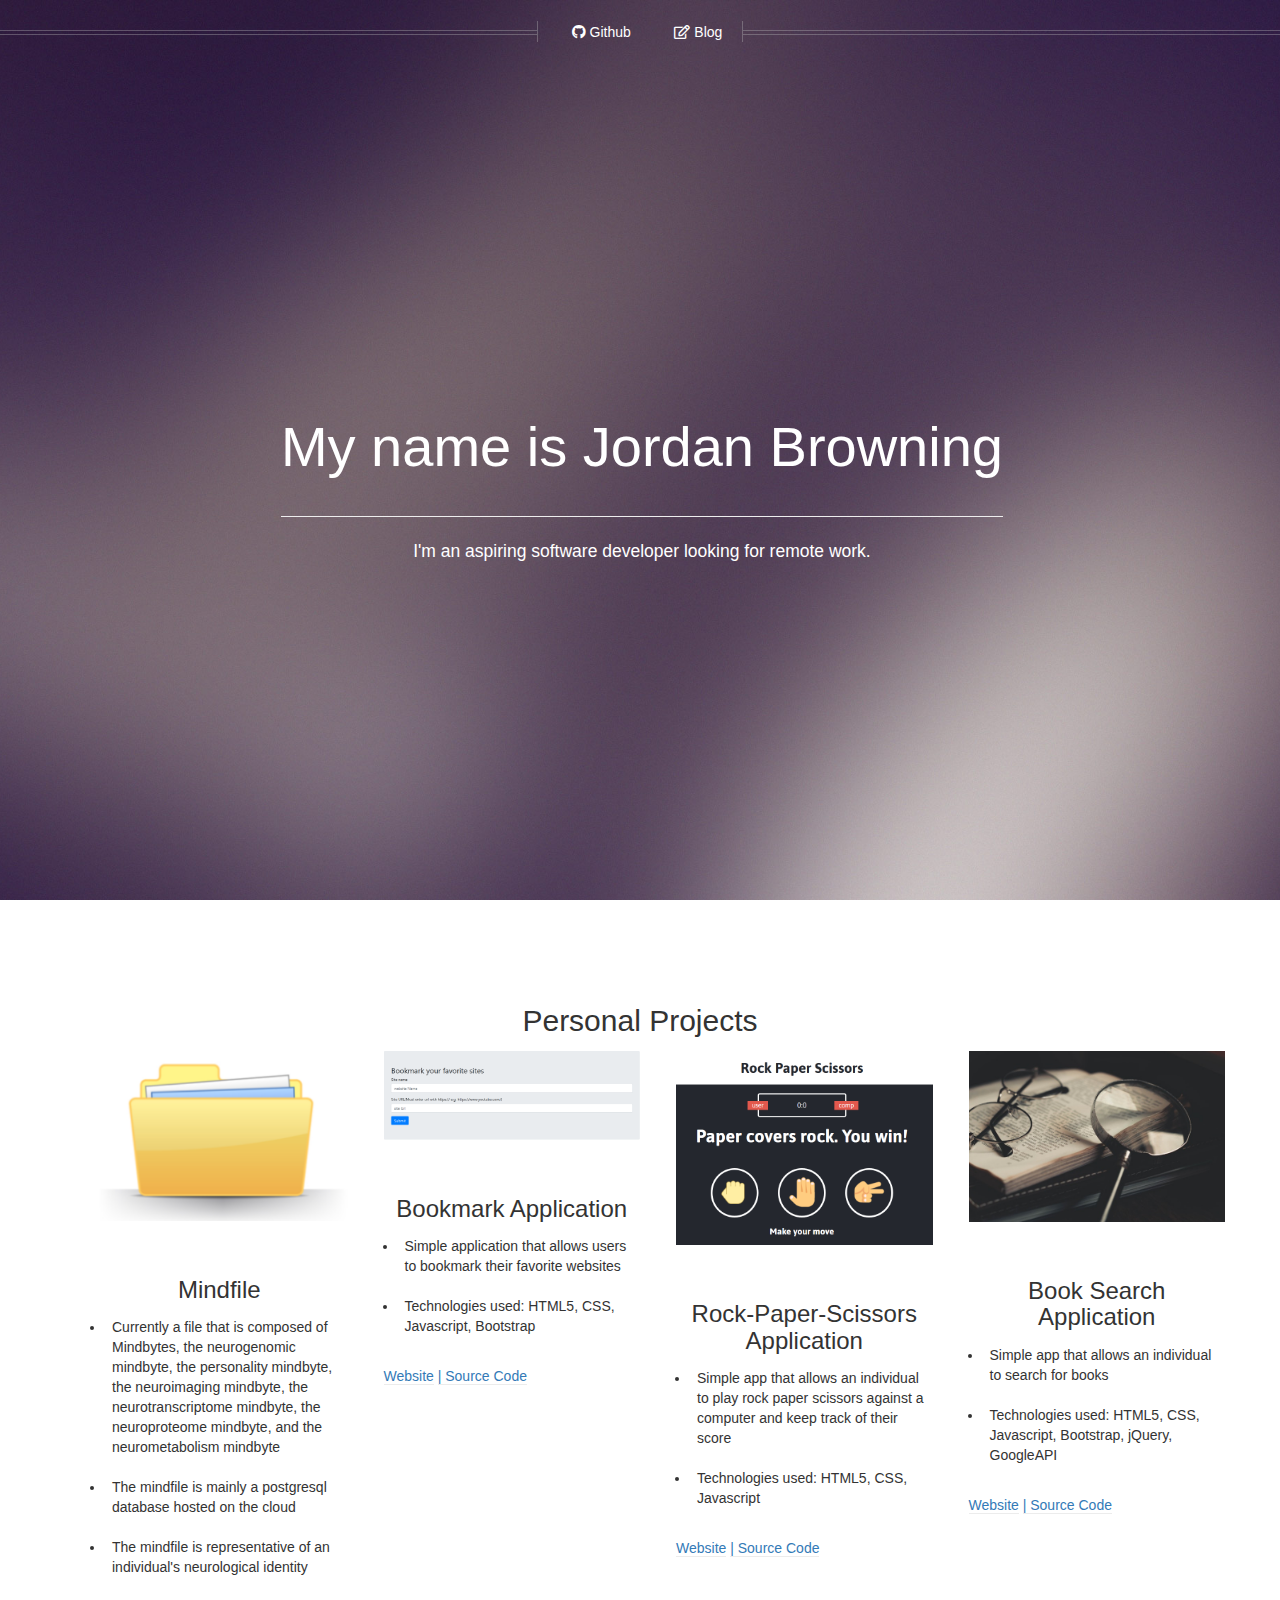
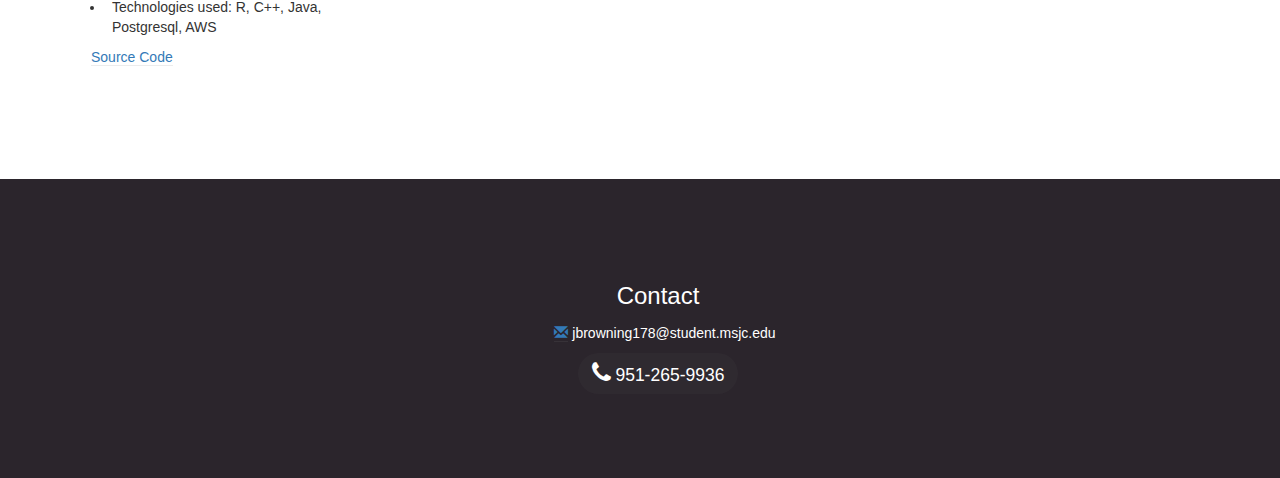
==== commit becb389e: "Added to technologies used section of mindfile and booksearch app and removed periods from bulleted " ====
--- a/index.html
+++ b/index.html
@@ -78,21 +78,21 @@
 								Currently a file that is composed of Mindbytes, the neurogenomic mindbyte, the
 								personality mindbyte, the neuroimaging
 								mindbyte, the neurotranscriptome mindbyte, the neuroproteome mindbyte, and the
-								neurometabolism mindbyte.
+								neurometabolism mindbyte
 							</li>
 							<br>
 							<li>
 								The mindfile is
-								mainly a postgresql database hosted on the cloud.
+								mainly a postgresql database hosted on the cloud
 							</li>
 							<br>
 							<li>
 								The mindfile is representative of an individual's neurological
-								identity.
-							</li>
-							<br>
-							<li>
-								Technologies used: R, C++, Java, Postgresql.
+								identity
+							</li>
+							<br>
+							<li>
+								Technologies used: R, C++, Java, Postgresql, AWS
 							</li>
 
 						</ul>
@@ -106,11 +106,11 @@
 								</header>
 								<ul>
 									<li>
-										Simple application that allows  users to bookmark their favorite websites.
+										Simple application that allows  users to bookmark their favorite websites
 									</li>
 									<br>
 									<li>
-										Technologies used: HTML5, CSS, Javascript, Bootstrap.
+										Technologies used: HTML5, CSS, Javascript, Bootstrap
 									</li>
 								
 									
@@ -128,11 +128,11 @@
 						</header>
 						<ul>
 							<li>
-								Simple app that allows an individual to play rock paper scissors against a computer and keep track of their score.
-							</li>
-							<br>
-							<li>
-								Technologies used: HTML5, CSS, Javascript.
+								Simple app that allows an individual to play rock paper scissors against a computer and keep track of their score
+							</li>
+							<br>
+							<li>
+								Technologies used: HTML5, CSS, Javascript
 							</li>
 					
 					
@@ -150,12 +150,12 @@
 						</header>
 						<ul>
 							<li>
-								Simple app that allows an individual to search for books.
-								
-							</li>
-							<br>
-							<li>
-								Technologies used: HTML5, CSS, Javascript, Bootstrap, GoogleAPI.
+								Simple app that allows an individual to search for books
+								
+							</li>
+							<br>
+							<li>
+								Technologies used: HTML5, CSS, Javascript, Bootstrap, jQuery, GoogleAPI
 							</li>
 					
 					
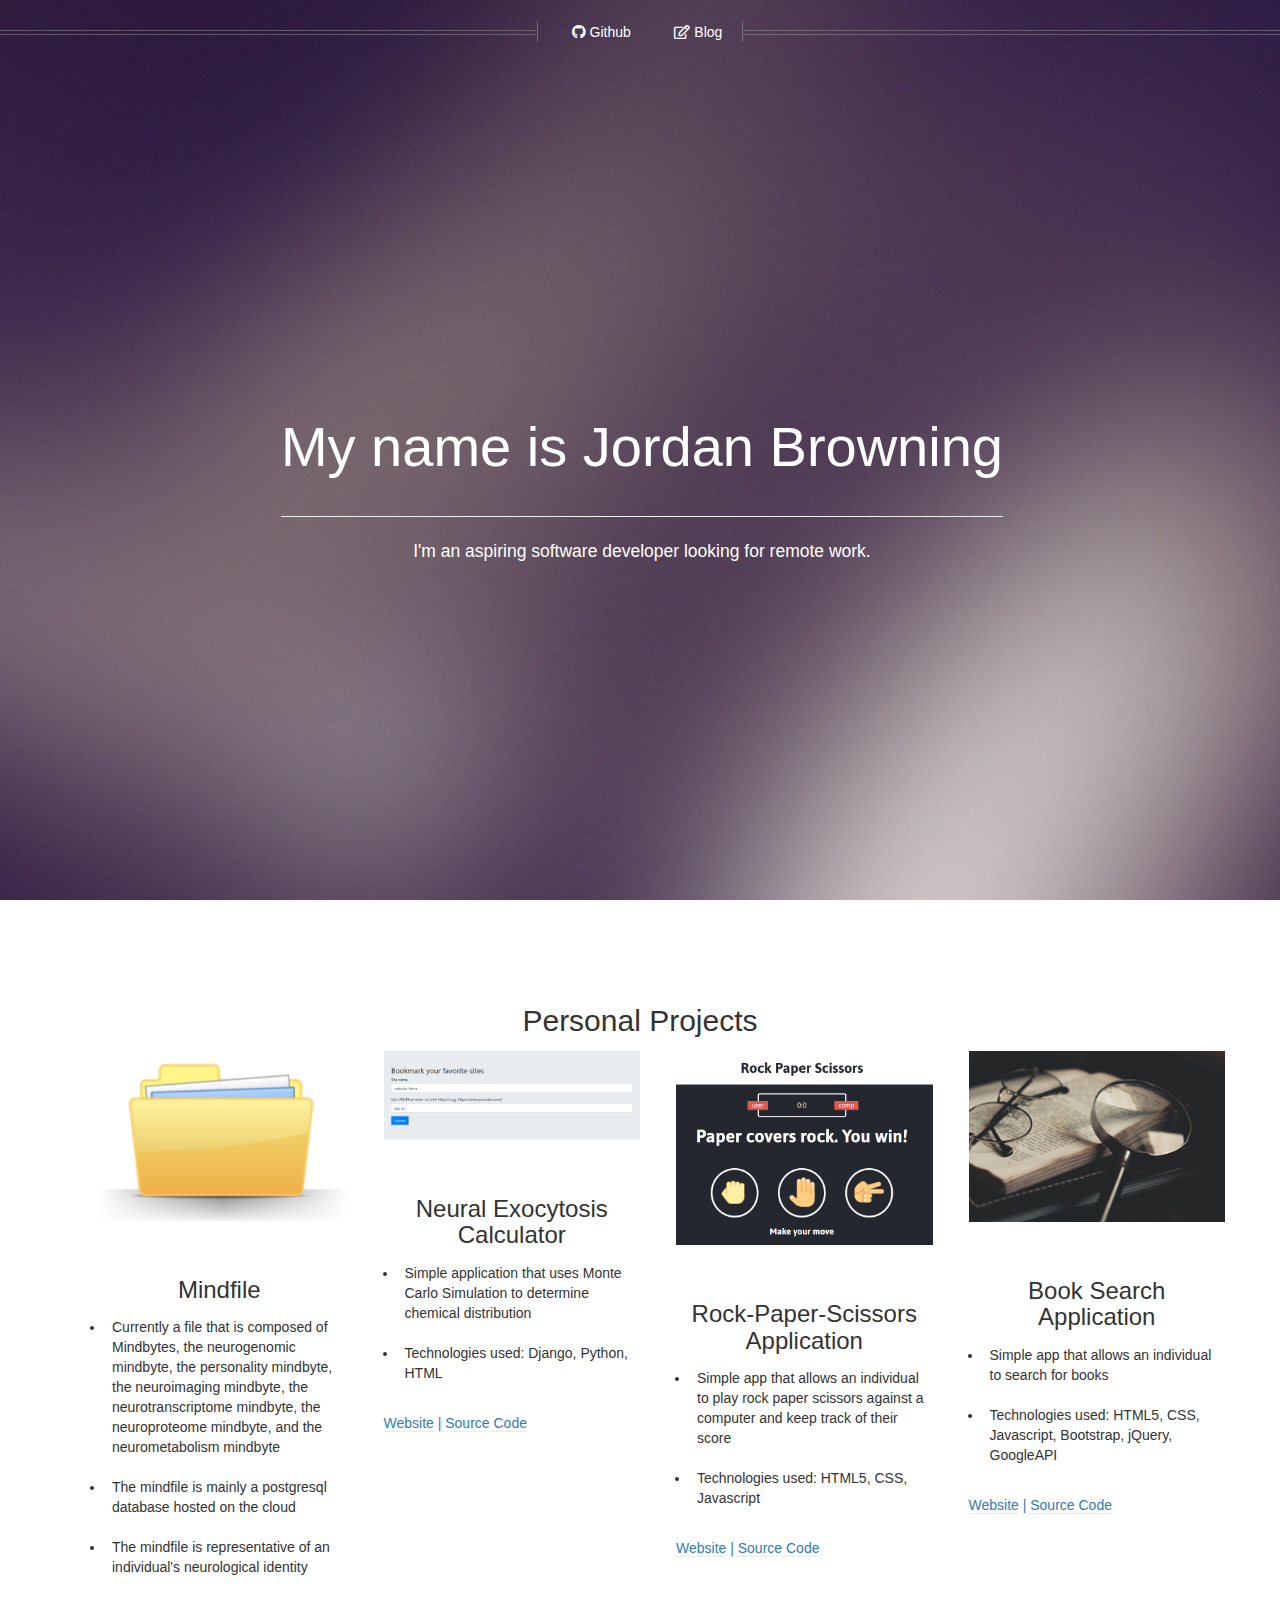
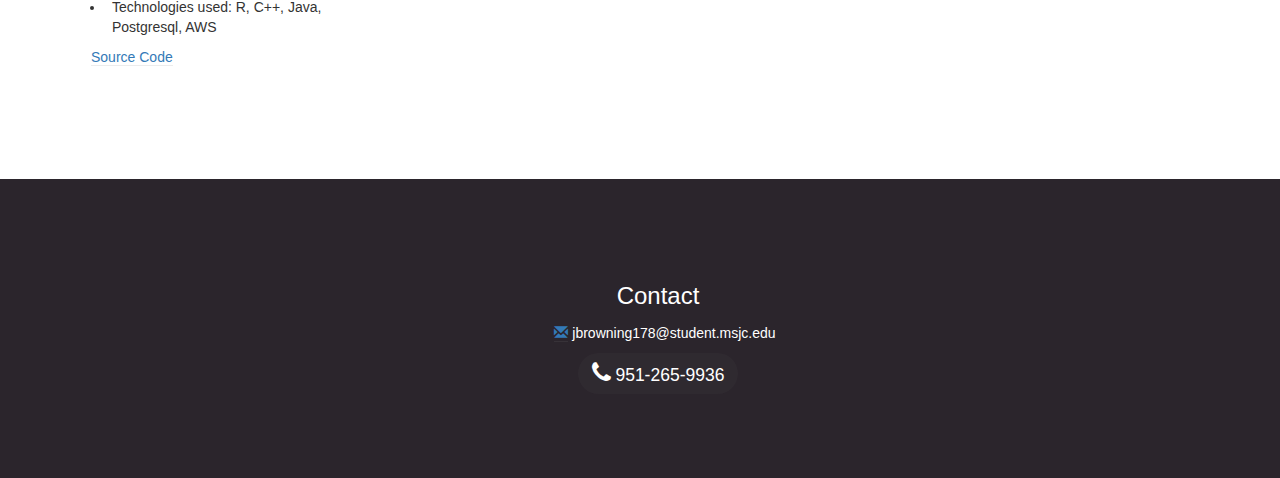
==== commit 2fd9334b: "Update index.html" ====
--- a/index.html
+++ b/index.html
@@ -102,23 +102,23 @@
 					<article class="col-3 col-12-mobile special">
 								<a href="#" class="image featured"><img src="images/bookMarkImage.PNG" alt="" /></a>
 								<header>
-									<h3><a href="#">Bookmark Application</a></h3>
+									<h3><a href="#">Neural Exocytosis Calculator</a></h3>
 								</header>
 								<ul>
 									<li>
-										Simple application that allows  users to bookmark their favorite websites
+										Simple application that uses Monte Carlo Simulation to determine chemical distribution
 									</li>
 									<br>
 									<li>
-										Technologies used: HTML5, CSS, Javascript, Bootstrap
+										Technologies used: Django, Python, HTML 
 									</li>
 								
 									
 								
 								</ul>
 								<br>
-								<a href="https://cr27.github.io/BookmarkApp/bookmark" target="_blank"> Website</a>
-								<a href="https://github.com/cr27/bookMarkApp" target="_blank">| Source Code</a>
+								<a href="https://github.com/cr27/cr27.github.io/tree/master/Neural-Exocytosis-Calculator-main" target="_blank"> Website</a>
+								<a href="https://github.com/cr27/Neural-Exocytosis-Calculator" target="_blank">| Source Code</a>
 							</article>
 
 					<article class="col-3 col-12-mobile special">
@@ -224,4 +224,4 @@
 
 </body>
 
-</html>+</html>
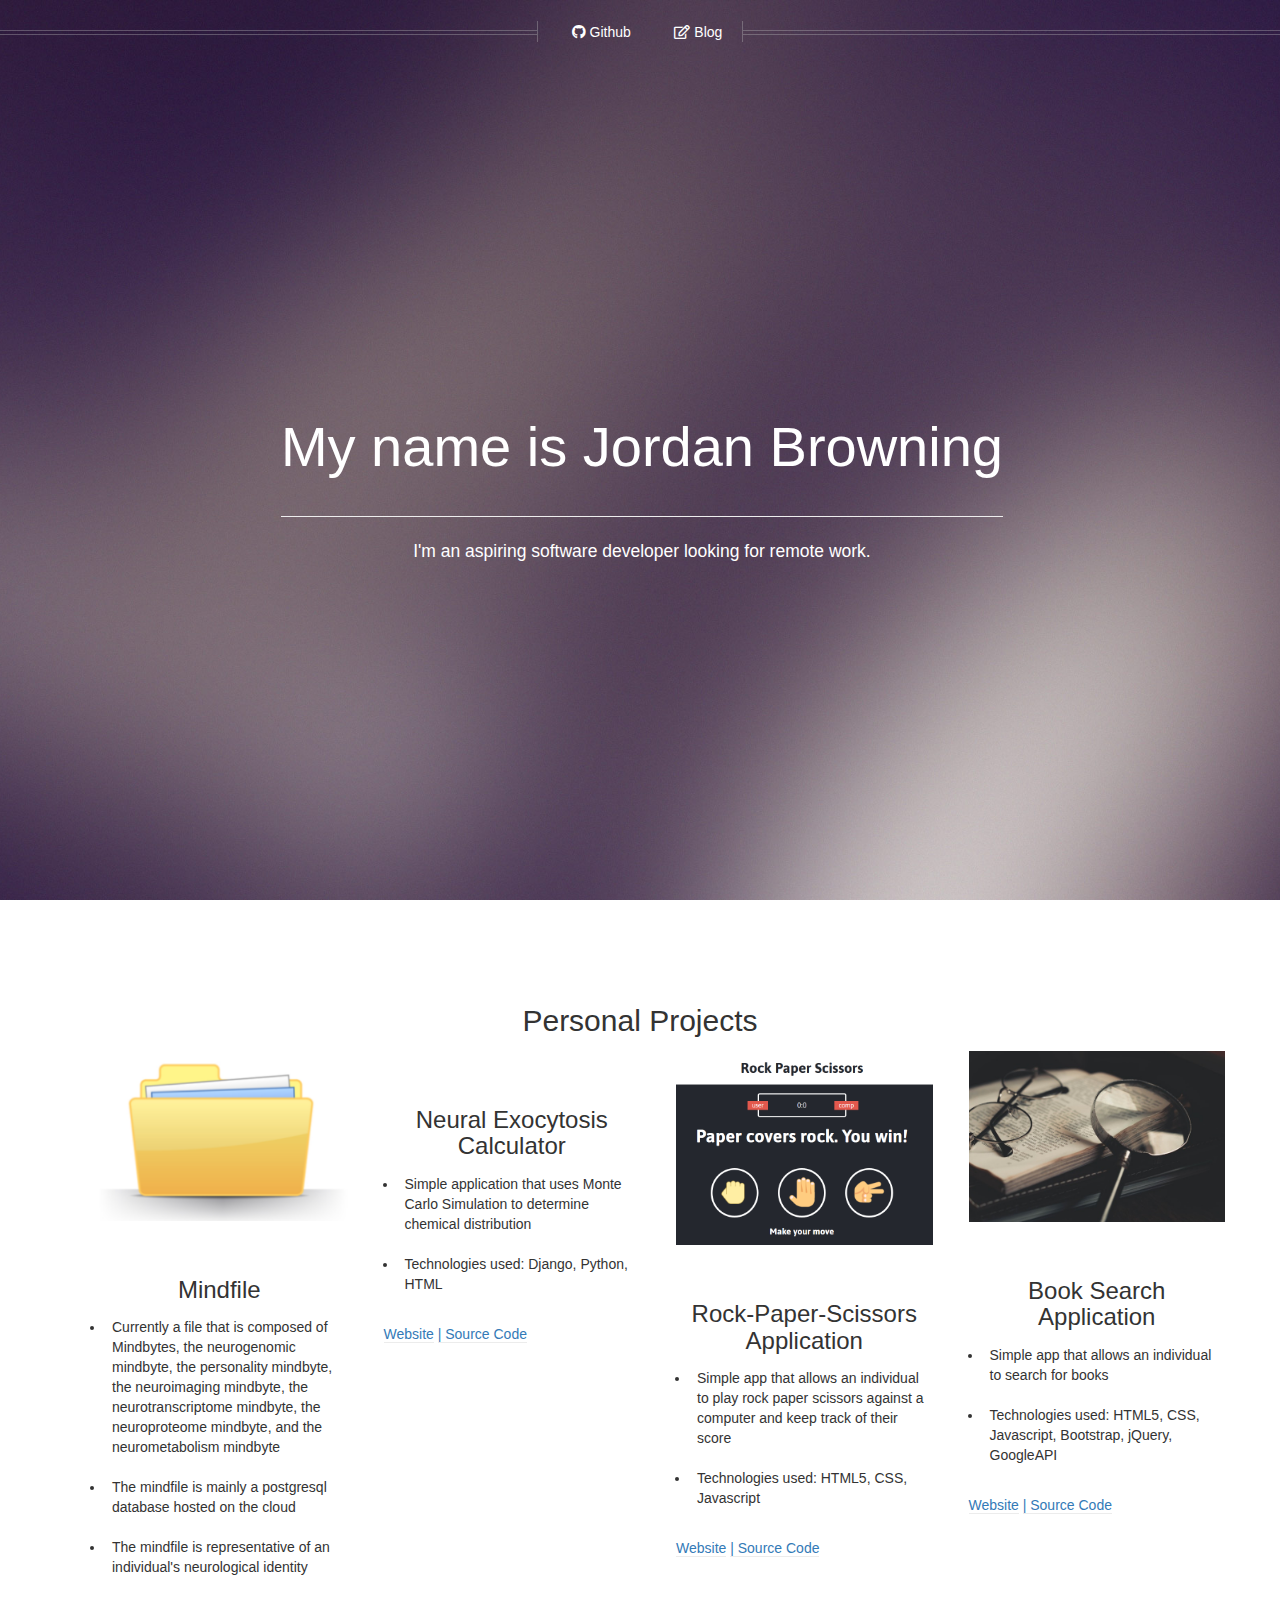
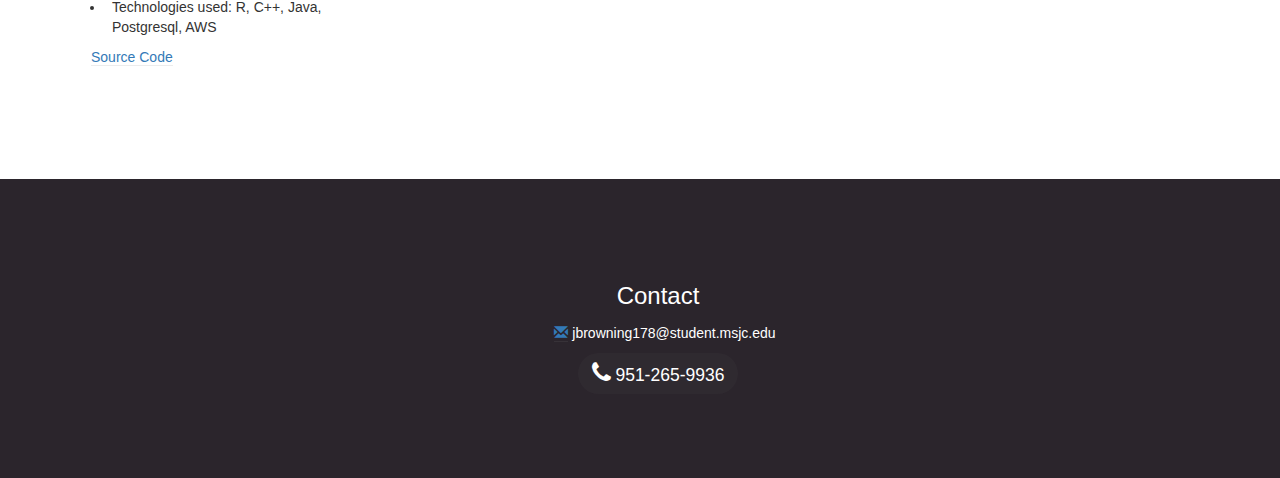
==== commit 9f63028b: "Update index.html" ====
--- a/index.html
+++ b/index.html
@@ -100,7 +100,7 @@
 					</article>
 
 					<article class="col-3 col-12-mobile special">
-								<a href="#" class="image featured"><img src="images/bookMarkImage.PNG" alt="" /></a>
+								<a href="#" class="image featured"><img src="https://github.com/cr27/cr27.github.io/blob/master/images/neurotransmission-general.jpg" alt="" /></a>
 								<header>
 									<h3><a href="#">Neural Exocytosis Calculator</a></h3>
 								</header>
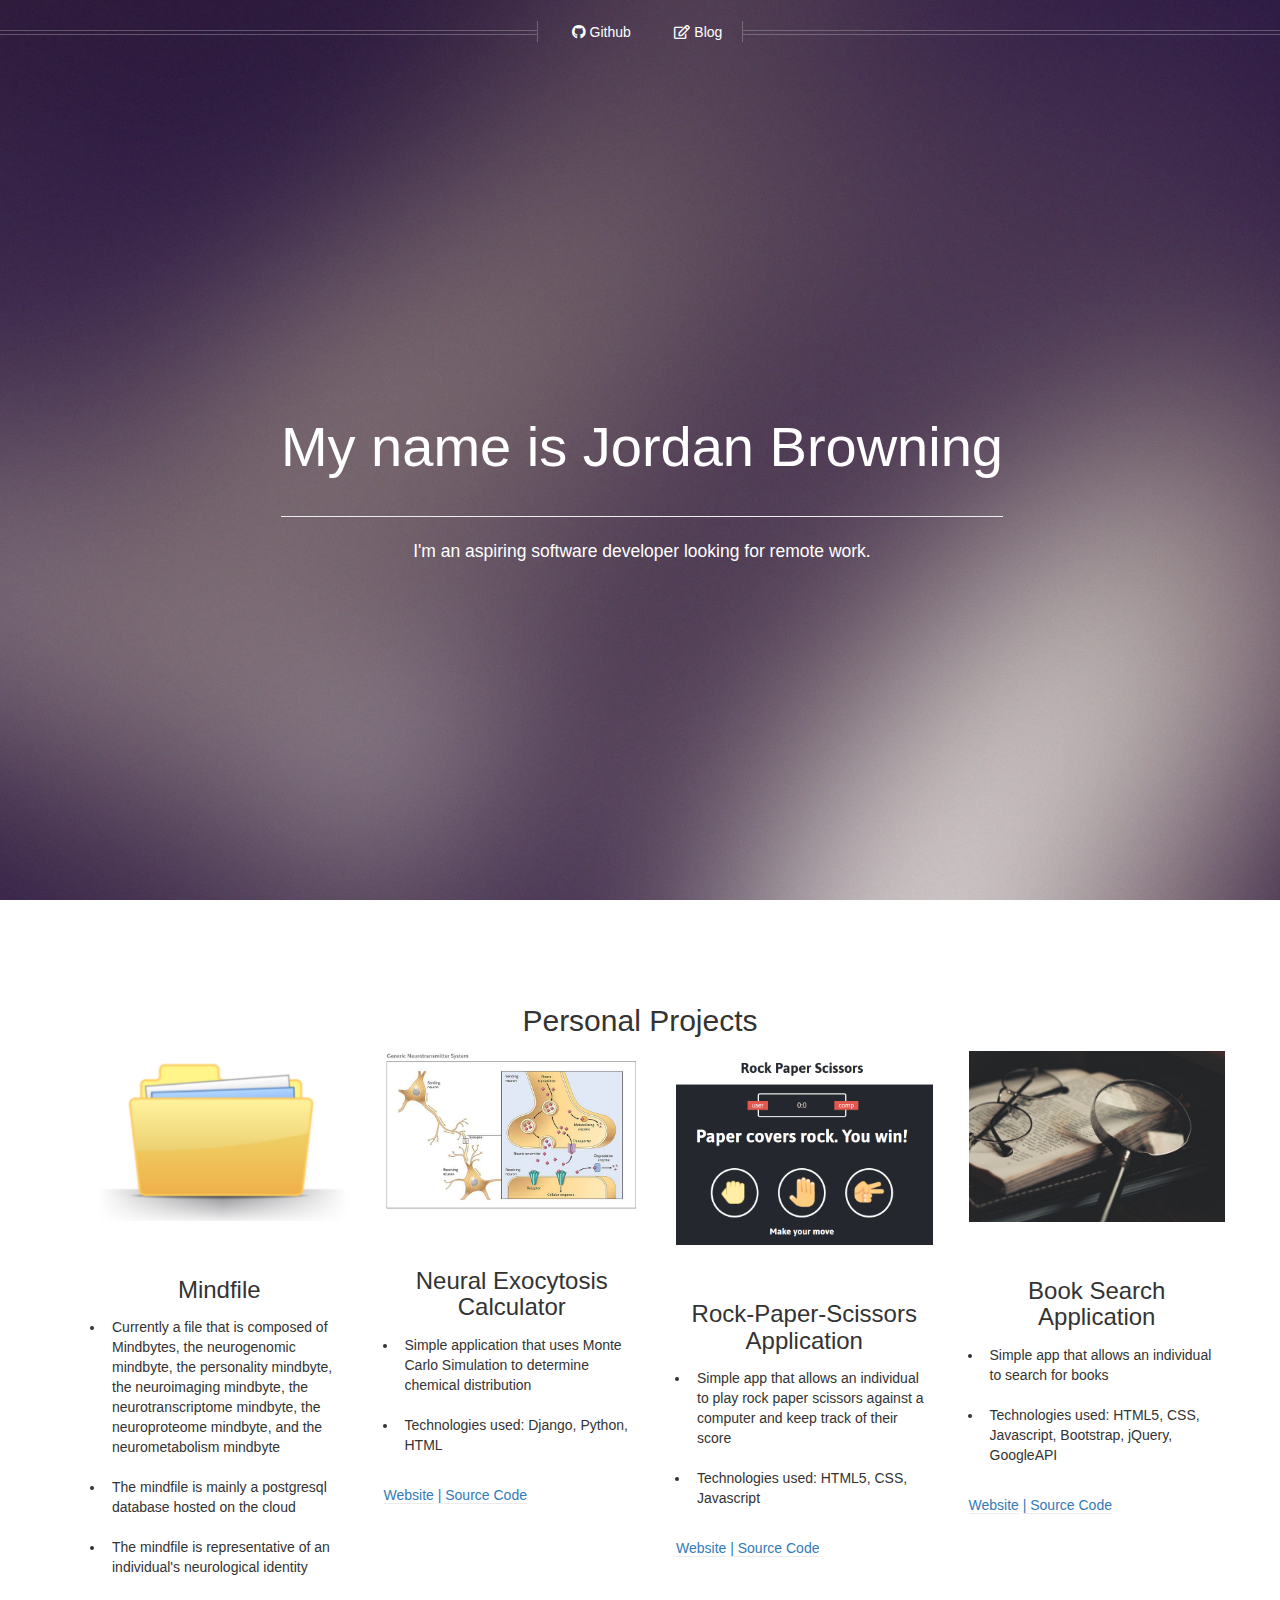
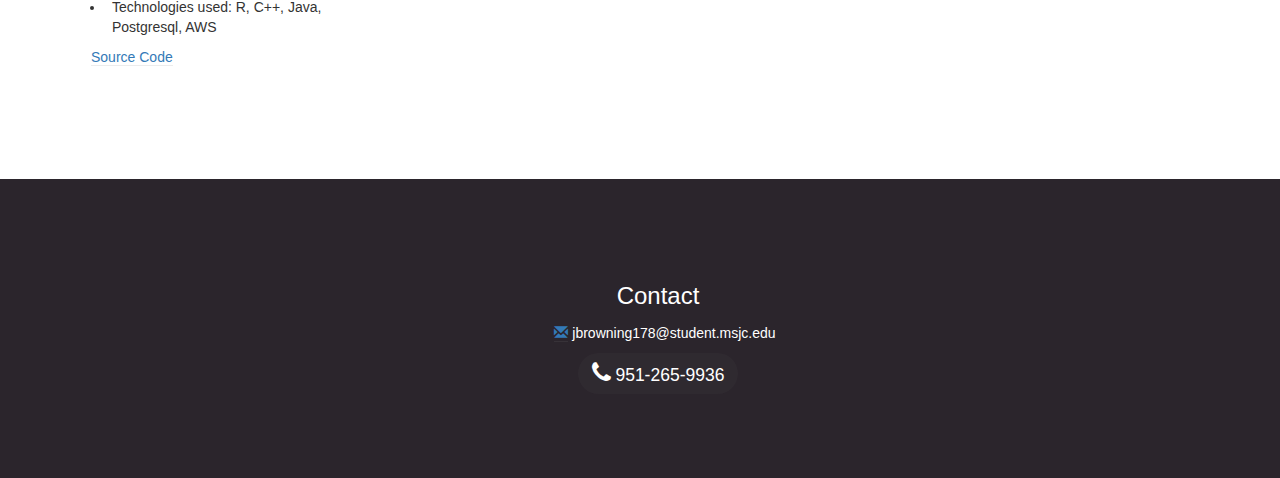
==== commit ce5671df: "Update index.html" ====
--- a/index.html
+++ b/index.html
@@ -100,7 +100,7 @@
 					</article>
 
 					<article class="col-3 col-12-mobile special">
-								<a href="#" class="image featured"><img src="https://github.com/cr27/cr27.github.io/blob/master/images/neurotransmission-general.jpg" alt="" /></a>
+								<a href="#" class="image featured"><img src="images/neurotransmission-general.jpg" alt="" /></a>
 								<header>
 									<h3><a href="#">Neural Exocytosis Calculator</a></h3>
 								</header>
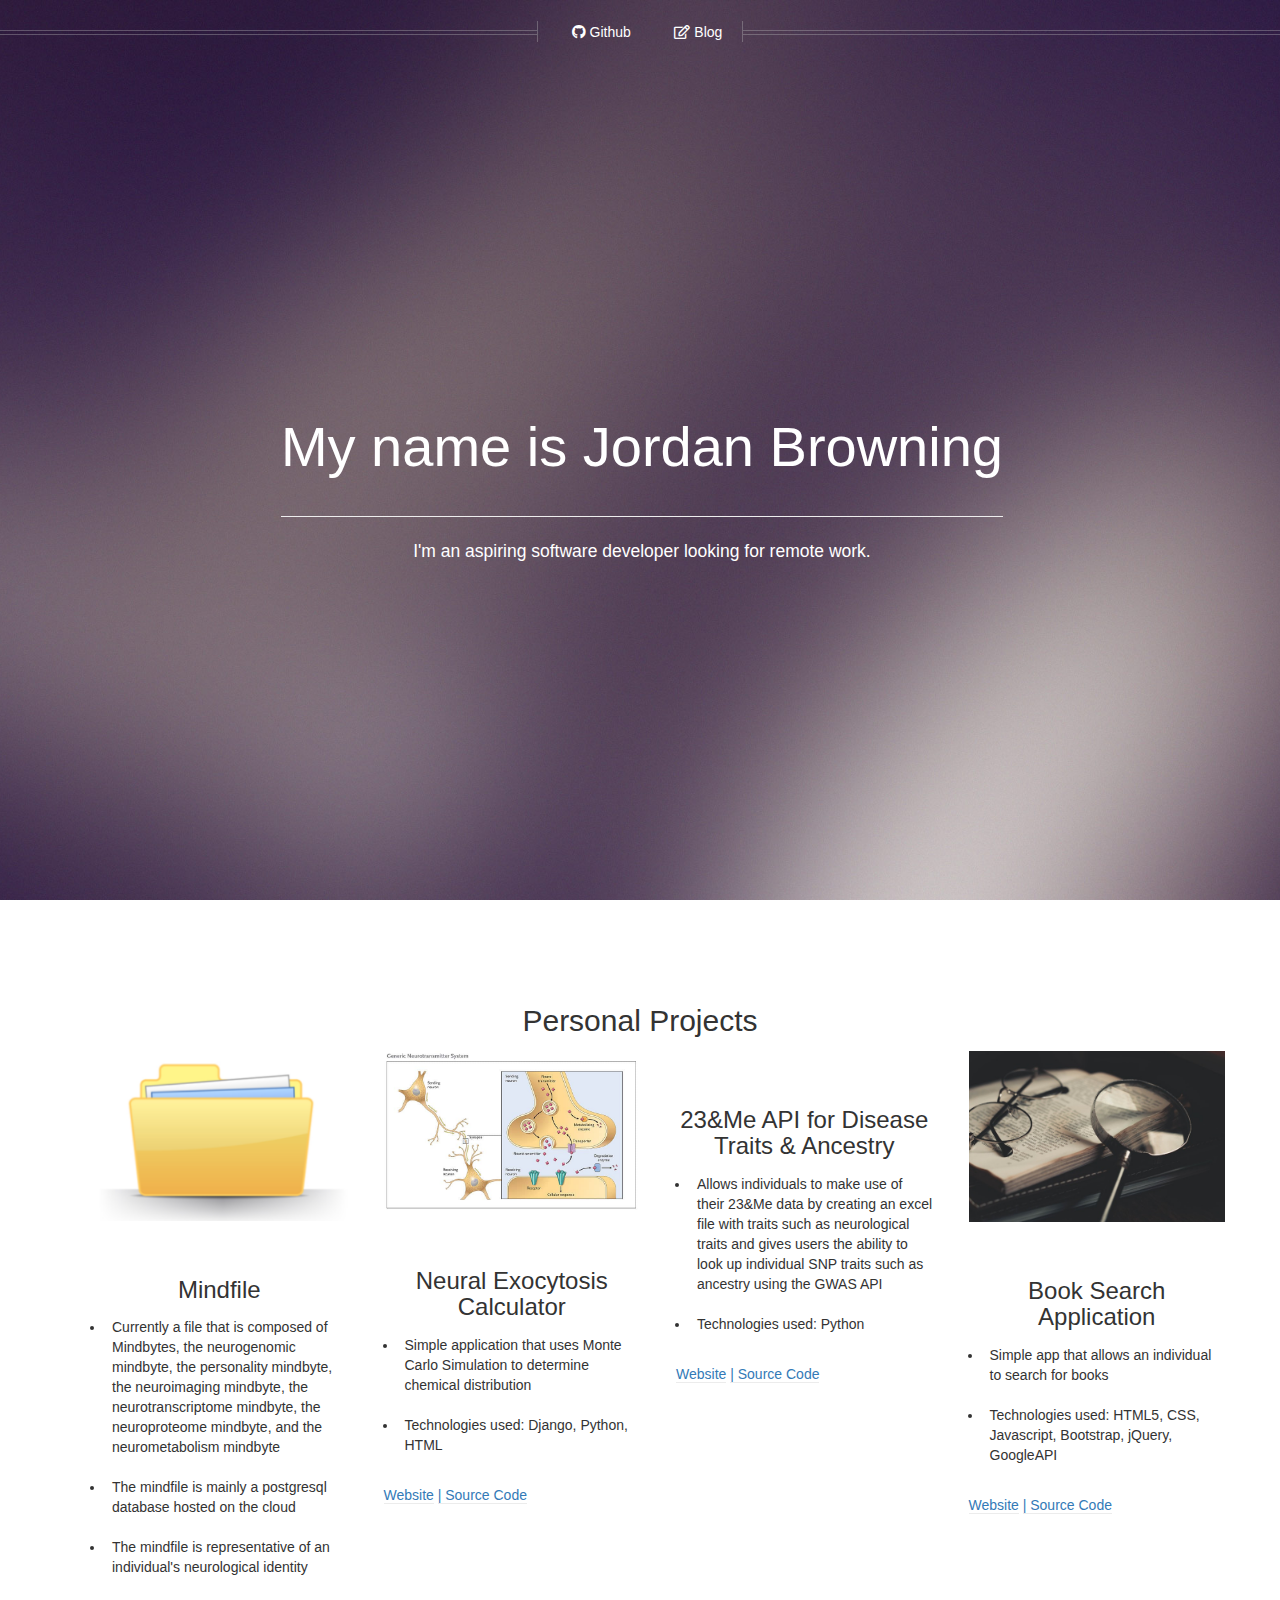
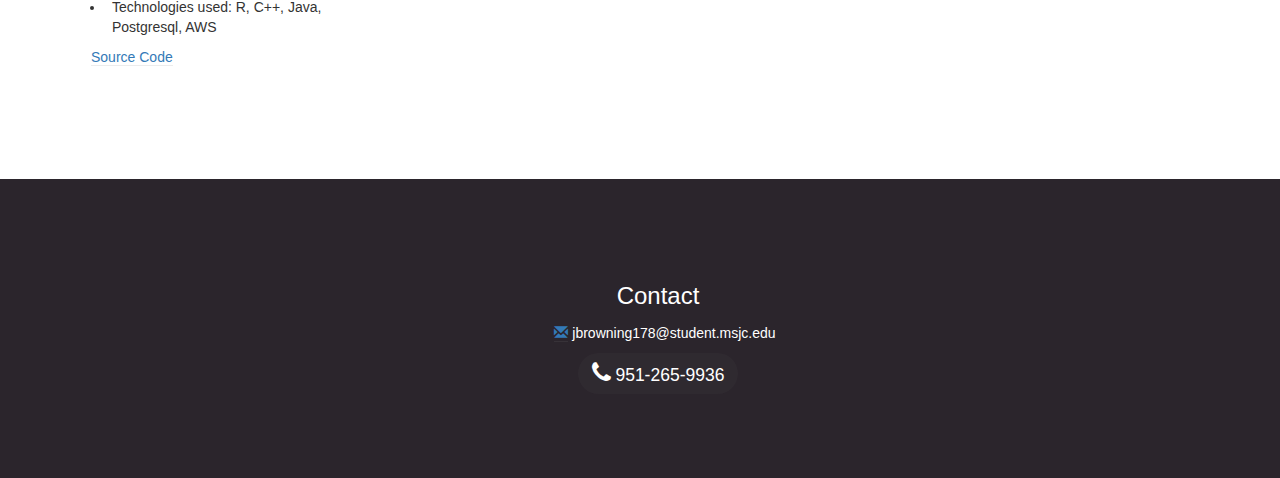
==== commit d98ff9fd: "Update index.html" ====
--- a/index.html
+++ b/index.html
@@ -122,25 +122,26 @@
 							</article>
 
 					<article class="col-3 col-12-mobile special">
-						<a href="#" class="image featured"><img src="images/RockPaperScissors.png" alt="" /></a>
+						<a href="#" class="image featured"><img src="https://github.com/cr27/cr27.github.io/blob/master/images/23%26MeLogo.PNG" alt="" /></a>
 						<header>
-							<h3><a href="#">Rock-Paper-Scissors Application</a></h3>
+							<h3><a href="#">23&Me API for Disease Traits & Ancestry</a></h3>
 						</header>
 						<ul>
 							<li>
-								Simple app that allows an individual to play rock paper scissors against a computer and keep track of their score
-							</li>
-							<br>
-							<li>
-								Technologies used: HTML5, CSS, Javascript
+								Allows individuals to make use of their 23&Me data by creating an excel file with traits such as neurological traits
+								and gives users the ability to look up individual SNP traits such as ancestry using the GWAS API
+							</li>
+							<br>
+							<li>
+								Technologies used: Python
 							</li>
 					
 					
 					
 						</ul>
 						<br>
-						<a href="https://cr27.github.io/RockPaperScissorsApp/RockPaperScissors" target="_blank"> Website</a>
-						<a href="https://github.com/cr27/Rock-Paper-Scissors" target="_blank">| Source Code</a>
+						<a href="https://github.com/cr27/cr27.github.io/tree/master/23-Me-DiseaseTraitsAncestry-master" target="_blank"> Website</a>
+						<a href="" target="_blank">| Source Code</a>
 					</article>
 
 					<article class="col-3 col-12-mobile special">
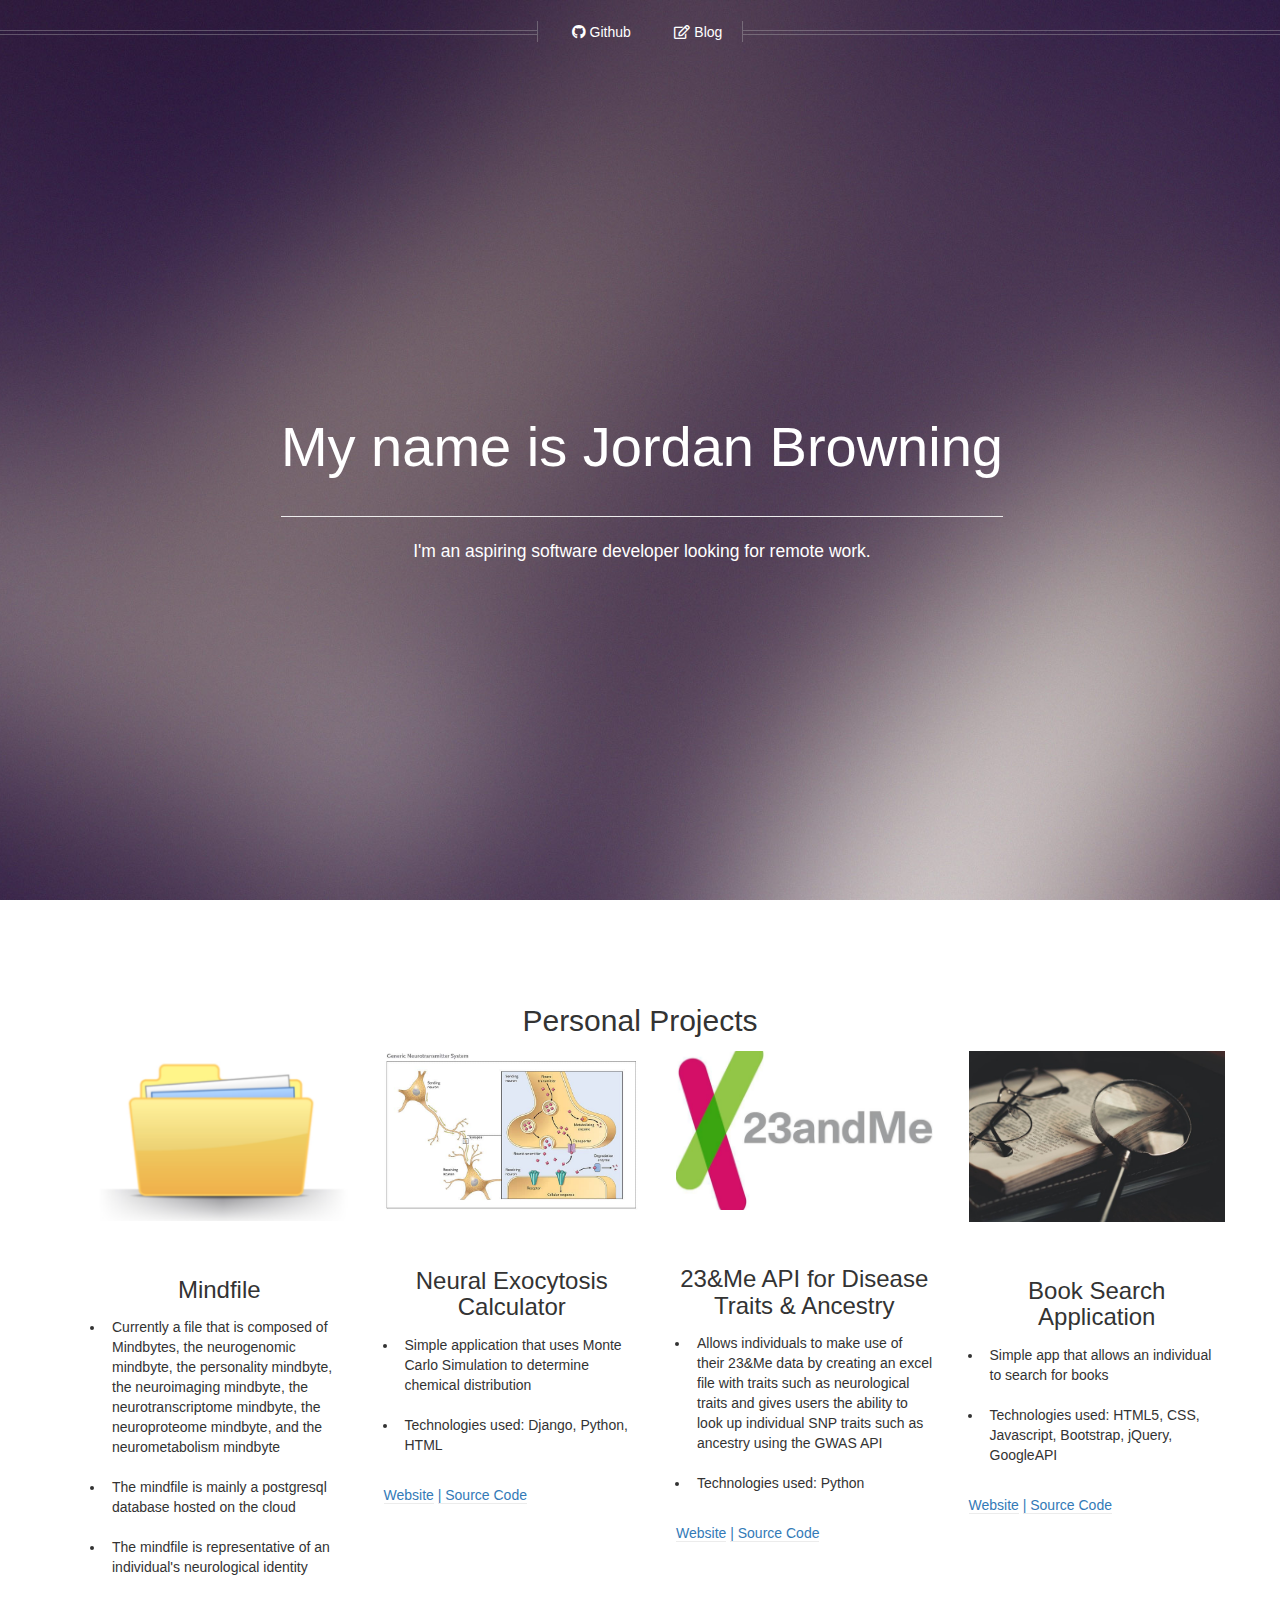
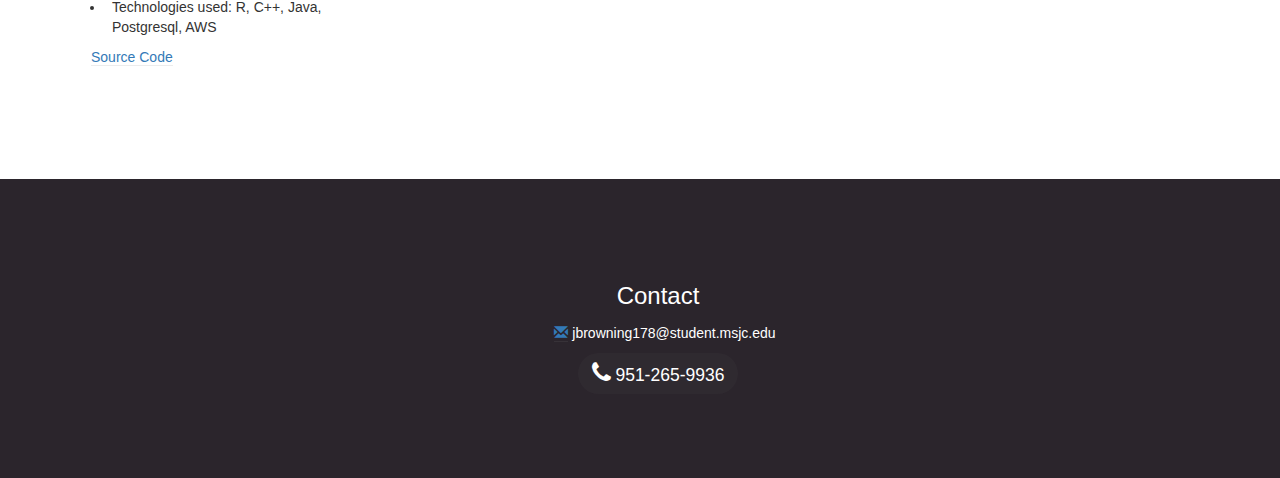
==== commit f965b508: "Update index.html" ====
--- a/index.html
+++ b/index.html
@@ -122,7 +122,7 @@
 							</article>
 
 					<article class="col-3 col-12-mobile special">
-						<a href="#" class="image featured"><img src="https://github.com/cr27/cr27.github.io/blob/master/images/23%26MeLogo.PNG" alt="" /></a>
+						<a href="#" class="image featured"><img src="images/23&MeLogo.PNG" alt="" /></a>
 						<header>
 							<h3><a href="#">23&Me API for Disease Traits & Ancestry</a></h3>
 						</header>
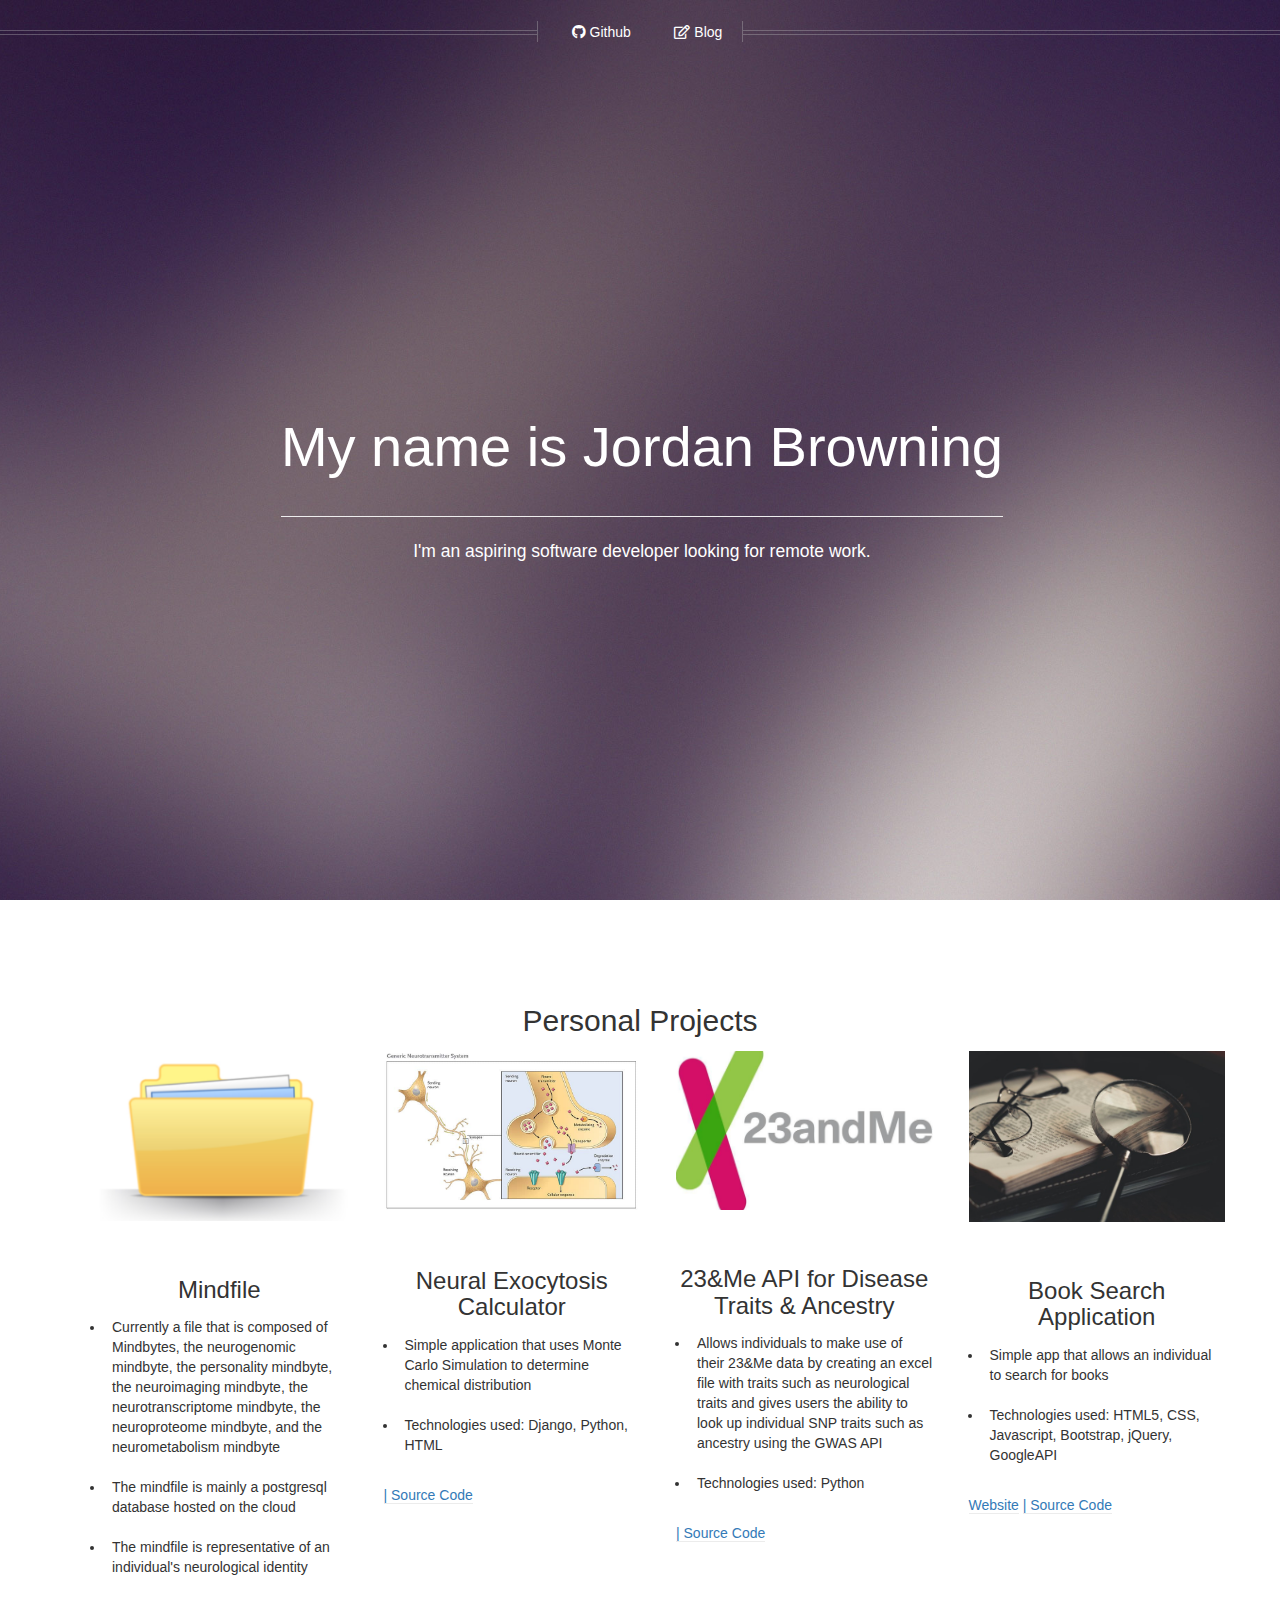
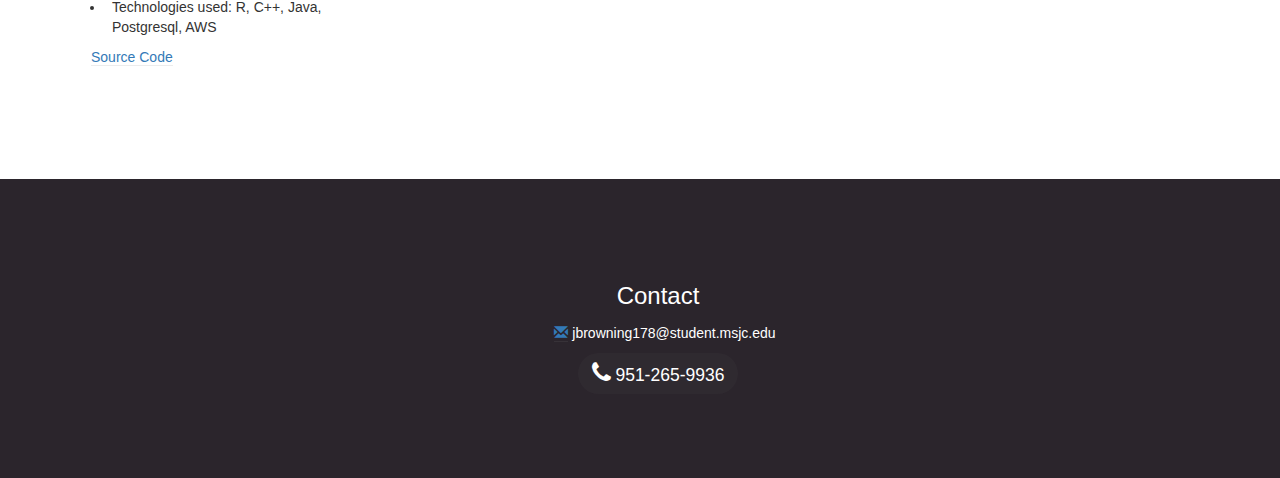
==== commit 14830c70: "Update index.html" ====
--- a/index.html
+++ b/index.html
@@ -117,7 +117,6 @@
 								
 								</ul>
 								<br>
-								<a href="https://github.com/cr27/cr27.github.io/tree/master/Neural-Exocytosis-Calculator-main" target="_blank"> Website</a>
 								<a href="https://github.com/cr27/Neural-Exocytosis-Calculator" target="_blank">| Source Code</a>
 							</article>
 
@@ -140,8 +139,7 @@
 					
 						</ul>
 						<br>
-						<a href="https://github.com/cr27/cr27.github.io/tree/master/23-Me-DiseaseTraitsAncestry-master" target="_blank"> Website</a>
-						<a href="" target="_blank">| Source Code</a>
+						<a href="https://github.com/cr27/cr27.github.io/tree/master/23-Me-DiseaseTraitsAncestry-master" target="_blank">| Source Code</a>
 					</article>
 
 					<article class="col-3 col-12-mobile special">
